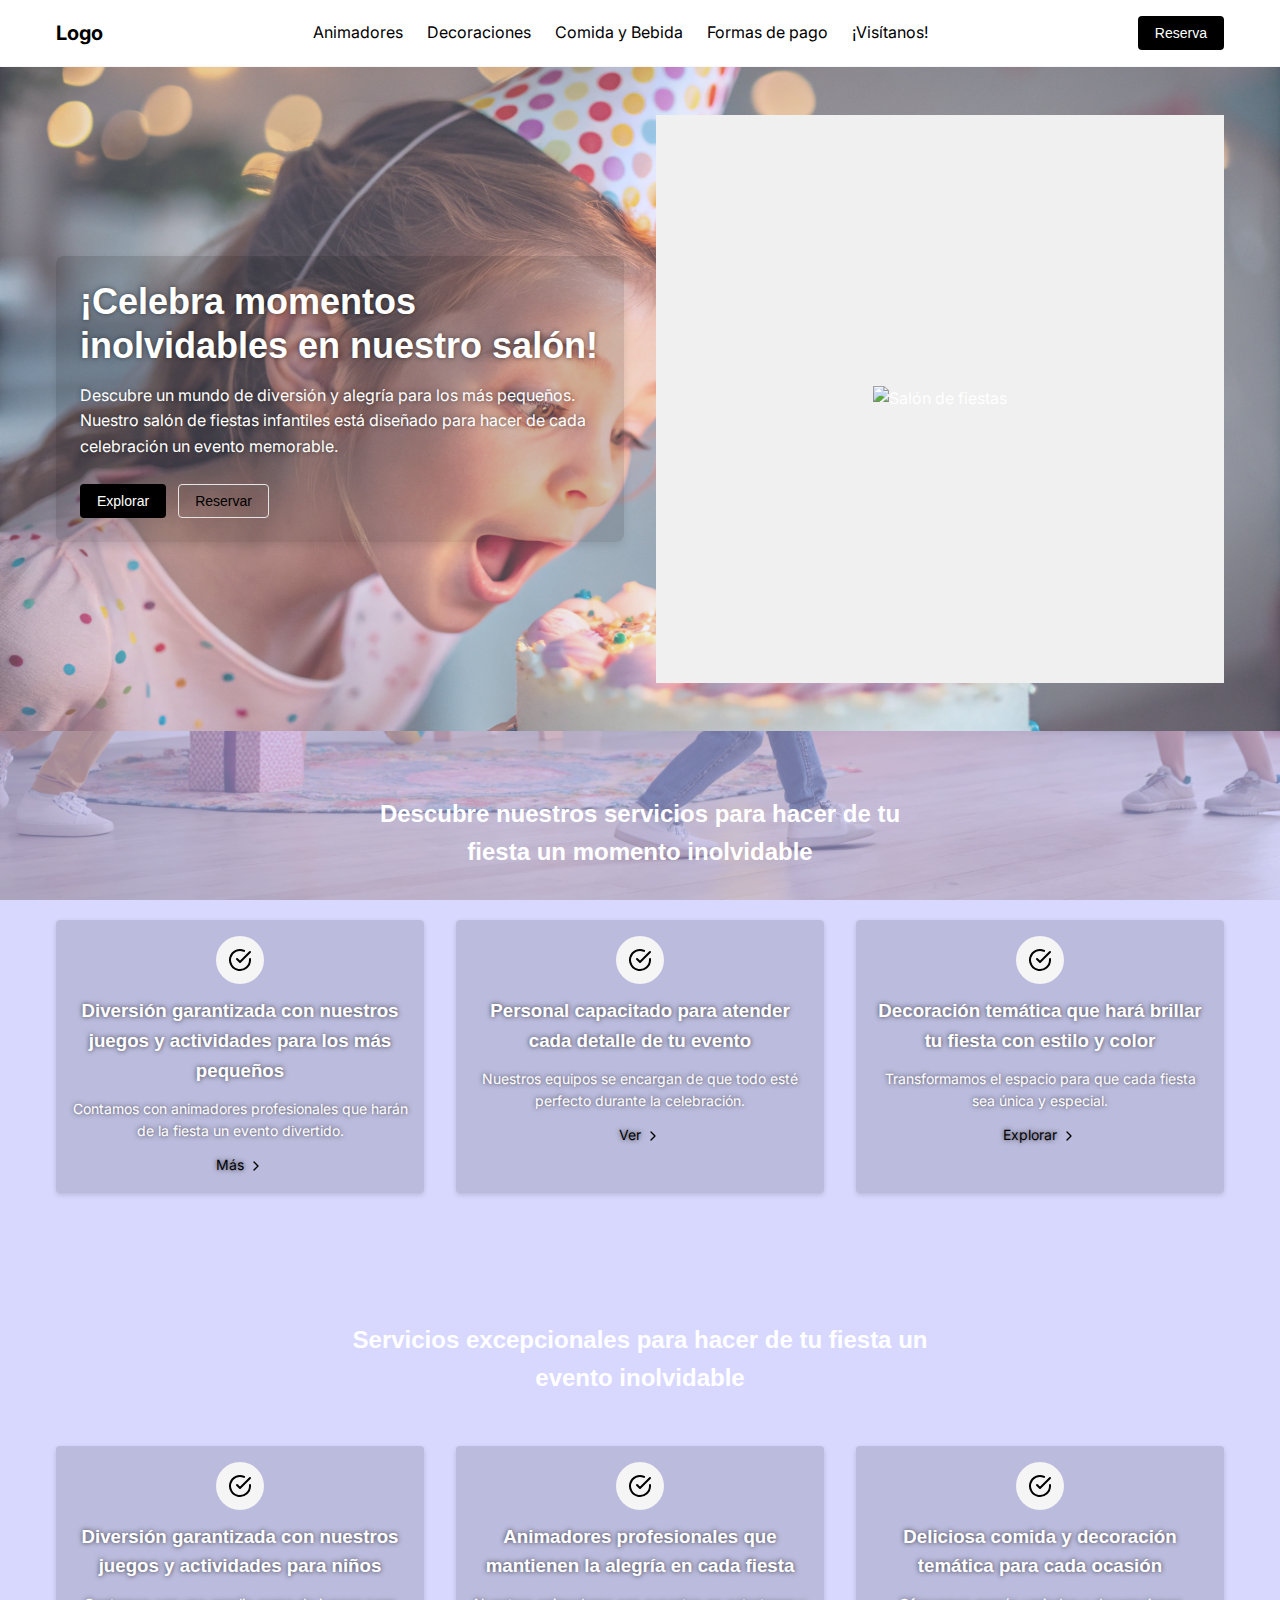
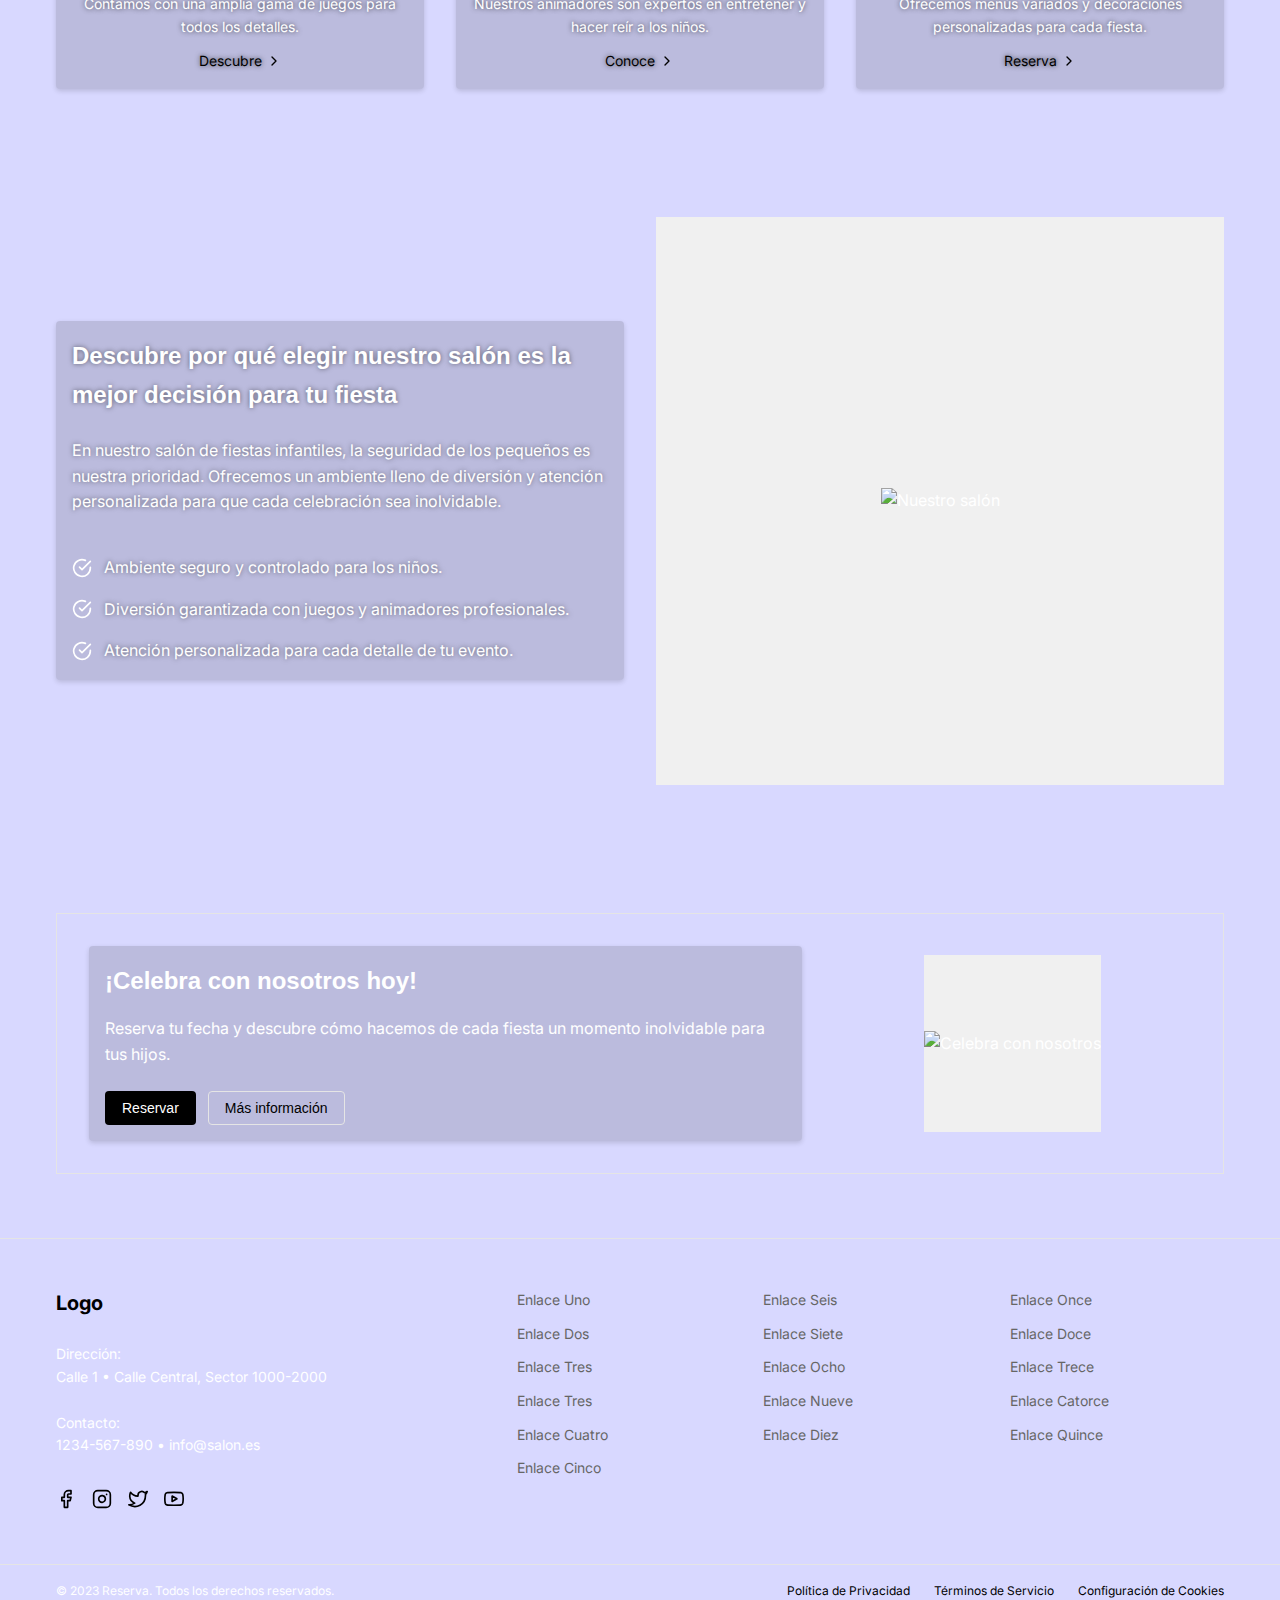
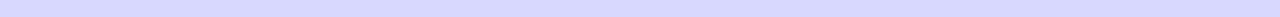
==== Salón de fiesta infantil/index.html @ 3966ed2b "Add files via upload" ====
<!DOCTYPE html>
<html lang="es">
<head>
    <meta charset="UTF-8">
    <meta name="viewport" content="width=device-width, initial-scale=1.0">
    <title>Salón de Fiestas Infantiles</title>
    <link rel="stylesheet" href="styles.css">
    <link rel="stylesheet" href="https://fonts.googleapis.com/css2?family=Inter:wght@400;500;600;700&display=swap">
</head>
<body>
    <header>
        <div class="container header-container">
            <div class="logo">
                <a href="/">Logo</a>
            </div>
            <nav class="main-nav">
                <ul>
                    <li><a href="animadores.html">Animadores</a></li>
                    <li><a href="decoraciones.html">Decoraciones</a></li>
                    <li><a href="#">Comida y Bebida</a></li>
                    <li><a href="#">Formas de pago</a></li>
                    <li><a href="#">¡Visítanos!</a></li>
                </ul>
            </nav>
            <div class="header-buttons">
                <button class="btn btn-primary">Reserva</button>
            </div>
            <button class="mobile-menu-toggle" aria-label="Menú">
                <svg xmlns="http://www.w3.org/2000/svg" width="24" height="24" viewBox="0 0 24 24" fill="none" stroke="currentColor" stroke-width="2" stroke-linecap="round" stroke-linejoin="round"><line x1="3" y1="12" x2="21" y2="12"></line><line x1="3" y1="6" x2="21" y2="6"></line><line x1="3" y1="18" x2="21" y2="18"></line></svg>
            </button>
        </div>
    </header>

    <main>
        <!-- Hero Section -->
        <section class="hero">
            <div class="container">
                <div class="hero-content">
                    <div class="hero-text">
                        <h1>¡Celebra momentos inolvidables en nuestro salón!</h1>
                        <p>
                            Descubre un mundo de diversión y alegría para los más pequeños. Nuestro 
                            salón de fiestas infantiles está diseñado para hacer de cada celebración un 
                            evento memorable.
                        </p>
                        <div class="hero-buttons">
                            <button class="btn btn-dark">Explorar</button>
                            <button class="btn btn-outline">Reservar</button>
                        </div>
                    </div>
                    <div class="hero-image">
                        <img src="/img/Fachada.png" alt="Salón de fiestas">
                    </div>
                </div>
            </div>
        </section>

        <!-- Services Section -->
        <section class="services">
            <div class="container">
                <h2 class="section-title">
                    Descubre nuestros servicios para hacer de tu fiesta un momento inolvidable
                </h2>
                <div class="services-grid">
                    <div class="service-card">
                        <div class="service-icon">
                            <svg xmlns="http://www.w3.org/2000/svg" width="24" height="24" viewBox="0 0 24 24" fill="none" stroke="currentColor" stroke-width="2" stroke-linecap="round" stroke-linejoin="round"><path d="M22 11.08V12a10 10 0 1 1-5.93-9.14"></path><polyline points="22 4 12 14.01 9 11.01"></polyline></svg>
                        </div>
                        <h3>Diversión garantizada con nuestros juegos y actividades para los más pequeños</h3>
                        <p>
                            Contamos con animadores profesionales que harán de la fiesta un evento divertido.
                        </p>
                        <a href="#" class="link-with-arrow">
                            Más 
                            <svg xmlns="http://www.w3.org/2000/svg" width="16" height="16" viewBox="0 0 24 24" fill="none" stroke="currentColor" stroke-width="2" stroke-linecap="round" stroke-linejoin="round"><polyline points="9 18 15 12 9 6"></polyline></svg>
                        </a>
                    </div>
                    <div class="service-card">
                        <div class="service-icon">
                            <svg xmlns="http://www.w3.org/2000/svg" width="24" height="24" viewBox="0 0 24 24" fill="none" stroke="currentColor" stroke-width="2" stroke-linecap="round" stroke-linejoin="round"><path d="M22 11.08V12a10 10 0 1 1-5.93-9.14"></path><polyline points="22 4 12 14.01 9 11.01"></polyline></svg>
                        </div>
                        <h3>Personal capacitado para atender cada detalle de tu evento</h3>
                        <p>
                            Nuestros equipos se encargan de que todo esté perfecto durante la celebración.
                        </p>
                        <a href="#" class="link-with-arrow">
                            Ver 
                            <svg xmlns="http://www.w3.org/2000/svg" width="16" height="16" viewBox="0 0 24 24" fill="none" stroke="currentColor" stroke-width="2" stroke-linecap="round" stroke-linejoin="round"><polyline points="9 18 15 12 9 6"></polyline></svg>
                        </a>
                    </div>
                    <div class="service-card">
                        <div class="service-icon">
                            <svg xmlns="http://www.w3.org/2000/svg" width="24" height="24" viewBox="0 0 24 24" fill="none" stroke="currentColor" stroke-width="2" stroke-linecap="round" stroke-linejoin="round"><path d="M22 11.08V12a10 10 0 1 1-5.93-9.14"></path><polyline points="22 4 12 14.01 9 11.01"></polyline></svg>
                        </div>
                        <h3>Decoración temática que hará brillar tu fiesta con estilo y color</h3>
                        <p>
                            Transformamos el espacio para que cada fiesta sea única y especial.
                        </p>
                        <a href="#" class="link-with-arrow">
                            Explorar 
                            <svg xmlns="http://www.w3.org/2000/svg" width="16" height="16" viewBox="0 0 24 24" fill="none" stroke="currentColor" stroke-width="2" stroke-linecap="round" stroke-linejoin="round"><polyline points="9 18 15 12 9 6"></polyline></svg>
                        </a>
                    </div>
                </div>
            </div>
        </section>

        <!-- Additional Services Section -->
        <section class="additional-services">
            <div class="container">
                <h2 class="section-title">
                    Servicios excepcionales para hacer de tu fiesta un evento inolvidable
                </h2>
                <div class="services-grid">
                    <div class="service-card">
                        <div class="service-icon">
                            <svg xmlns="http://www.w3.org/2000/svg" width="24" height="24" viewBox="0 0 24 24" fill="none" stroke="currentColor" stroke-width="2" stroke-linecap="round" stroke-linejoin="round"><path d="M22 11.08V12a10 10 0 1 1-5.93-9.14"></path><polyline points="22 4 12 14.01 9 11.01"></polyline></svg>
                        </div>
                        <h3>Diversión garantizada con nuestros juegos y actividades para niños</h3>
                        <p>
                            Contamos con una amplia gama de juegos para todos los detalles.
                        </p>
                        <a href="#" class="link-with-arrow">
                            Descubre 
                            <svg xmlns="http://www.w3.org/2000/svg" width="16" height="16" viewBox="0 0 24 24" fill="none" stroke="currentColor" stroke-width="2" stroke-linecap="round" stroke-linejoin="round"><polyline points="9 18 15 12 9 6"></polyline></svg>
                        </a>
                    </div>
                    <div class="service-card">
                        <div class="service-icon">
                            <svg xmlns="http://www.w3.org/2000/svg" width="24" height="24" viewBox="0 0 24 24" fill="none" stroke="currentColor" stroke-width="2" stroke-linecap="round" stroke-linejoin="round"><path d="M22 11.08V12a10 10 0 1 1-5.93-9.14"></path><polyline points="22 4 12 14.01 9 11.01"></polyline></svg>
                        </div>
                        <h3>Animadores profesionales que mantienen la alegría en cada fiesta</h3>
                        <p>
                            Nuestros animadores son expertos en entretener y hacer reír a los niños.
                        </p>
                        <a href="#" class="link-with-arrow">
                            Conoce 
                            <svg xmlns="http://www.w3.org/2000/svg" width="16" height="16" viewBox="0 0 24 24" fill="none" stroke="currentColor" stroke-width="2" stroke-linecap="round" stroke-linejoin="round"><polyline points="9 18 15 12 9 6"></polyline></svg>
                        </a>
                    </div>
                    <div class="service-card">
                        <div class="service-icon">
                            <svg xmlns="http://www.w3.org/2000/svg" width="24" height="24" viewBox="0 0 24 24" fill="none" stroke="currentColor" stroke-width="2" stroke-linecap="round" stroke-linejoin="round"><path d="M22 11.08V12a10 10 0 1 1-5.93-9.14"></path><polyline points="22 4 12 14.01 9 11.01"></polyline></svg>
                        </div>
                        <h3>Deliciosa comida y decoración temática para cada ocasión</h3>
                        <p>
                            Ofrecemos menús variados y decoraciones personalizadas para cada fiesta.
                        </p>
                        <a href="#" class="link-with-arrow">
                            Reserva 
                            <svg xmlns="http://www.w3.org/2000/svg" width="16" height="16" viewBox="0 0 24 24" fill="none" stroke="currentColor" stroke-width="2" stroke-linecap="round" stroke-linejoin="round"><polyline points="9 18 15 12 9 6"></polyline></svg>
                        </a>
                    </div>
                </div>
            </div>
        </section>

        <!-- Why Choose Us Section -->
        <section class="why-choose-us">
            <div class="container">
                <div class="why-choose-us-content">
                    <div class="why-choose-us-text">
                        <h2>
                            Descubre por qué elegir nuestro salón es la mejor decisión para tu fiesta
                        </h2>
                        <p>
                            En nuestro salón de fiestas infantiles, la seguridad de los pequeños es 
                            nuestra prioridad. Ofrecemos un ambiente lleno de diversión y atención 
                            personalizada para que cada celebración sea inolvidable.
                        </p>
                        <ul class="features-list">
                            <li>
                                <svg xmlns="http://www.w3.org/2000/svg" width="20" height="20" viewBox="0 0 24 24" fill="none" stroke="currentColor" stroke-width="2" stroke-linecap="round" stroke-linejoin="round"><path d="M22 11.08V12a10 10 0 1 1-5.93-9.14"></path><polyline points="22 4 12 14.01 9 11.01"></polyline></svg>
                                <span>Ambiente seguro y controlado para los niños.</span>
                            </li>
                            <li>
                                <svg xmlns="http://www.w3.org/2000/svg" width="20" height="20" viewBox="0 0 24 24" fill="none" stroke="currentColor" stroke-width="2" stroke-linecap="round" stroke-linejoin="round"><path d="M22 11.08V12a10 10 0 1 1-5.93-9.14"></path><polyline points="22 4 12 14.01 9 11.01"></polyline></svg>
                                <span>Diversión garantizada con juegos y animadores profesionales.</span>
                            </li>
                            <li>
                                <svg xmlns="http://www.w3.org/2000/svg" width="20" height="20" viewBox="0 0 24 24" fill="none" stroke="currentColor" stroke-width="2" stroke-linecap="round" stroke-linejoin="round"><path d="M22 11.08V12a10 10 0 1 1-5.93-9.14"></path><polyline points="22 4 12 14.01 9 11.01"></polyline></svg>
                                <span>Atención personalizada para cada detalle de tu evento.</span>
                            </li>
                        </ul>
                    </div>
                    <div class="why-choose-us-image">
                        <img src="https://via.placeholder.com/400" alt="Nuestro salón">
                    </div>
                </div>
            </div>
        </section>

        <!-- CTA Section -->
        <section class="cta-section">
            <div class="container">
                <div class="cta-box">
                    <div class="cta-content">
                        <div class="cta-text">
                            <h2>¡Celebra con nosotros hoy!</h2>
                            <p>
                                Reserva tu fecha y descubre cómo hacemos de cada fiesta un 
                                momento inolvidable para tus hijos.
                            </p>
                            <div class="cta-buttons">
                                <button class="btn btn-dark">Reservar</button>
                                <button class="btn btn-outline">Más información</button>
                            </div>
                        </div>
                        <div class="cta-image">
                            <img src="https://via.placeholder.com/200" alt="Celebra con nosotros">
                        </div>
                    </div>
                </div>
            </div>
        </section>
    </main>

    <footer>
        <div class="footer-main">
            <div class="container">
                <div class="footer-grid">
                    <div class="footer-info">
                        <div class="footer-logo">
                            <a href="/">Logo</a>
                        </div>
                        <div class="footer-address">
                            <p>Dirección:</p>
                            <p>Calle 1 • Calle Central, Sector 1000-2000</p>
                        </div>
                        <div class="footer-contact">
                            <p>Contacto:</p>
                            <p>1234-567-890 • info@salon.es</p>
                        </div>
                        <div class="footer-social">
                            <a href="#" aria-label="Facebook">
                                <svg xmlns="http://www.w3.org/2000/svg" width="20" height="20" viewBox="0 0 24 24" fill="none" stroke="currentColor" stroke-width="2" stroke-linecap="round" stroke-linejoin="round"><path d="M18 2h-3a5 5 0 0 0-5 5v3H7v4h3v8h4v-8h3l1-4h-4V7a1 1 0 0 1 1-1h3z"></path></svg>
                            </a>
                            <a href="#" aria-label="Instagram">
                                <svg xmlns="http://www.w3.org/2000/svg" width="20" height="20" viewBox="0 0 24 24" fill="none" stroke="currentColor" stroke-width="2" stroke-linecap="round" stroke-linejoin="round"><rect x="2" y="2" width="20" height="20" rx="5" ry="5"></rect><path d="M16 11.37A4 4 0 1 1 12.63 8 4 4 0 0 1 16 11.37z"></path><line x1="17.5" y1="6.5" x2="17.51" y2="6.5"></line></svg>
                            </a>
                            <a href="#" aria-label="Twitter">
                                <svg xmlns="http://www.w3.org/2000/svg" width="20" height="20" viewBox="0 0 24 24" fill="none" stroke="currentColor" stroke-width="2" stroke-linecap="round" stroke-linejoin="round"><path d="M23 3a10.9 10.9 0 0 1-3.14 1.53 4.48 4.48 0 0 0-7.86 3v1A10.66 10.66 0 0 1 3 4s-4 9 5 13a11.64 11.64 0 0 1-7 2c9 5 20 0 20-11.5a4.5 4.5 0 0 0-.08-.83A7.72 7.72 0 0 0 23 3z"></path></svg>
                            </a>
                            <a href="#" aria-label="Youtube">
                                <svg xmlns="http://www.w3.org/2000/svg" width="20" height="20" viewBox="0 0 24 24" fill="none" stroke="currentColor" stroke-width="2" stroke-linecap="round" stroke-linejoin="round"><path d="M22.54 6.42a2.78 2.78 0 0 0-1.94-2C18.88 4 12 4 12 4s-6.88 0-8.6.46a2.78 2.78 0 0 0-1.94 2A29 29 0 0 0 1 11.75a29 29 0 0 0 .46 5.33A2.78 2.78 0 0 0 3.4 19c1.72.46 8.6.46 8.6.46s6.88 0 8.6-.46a2.78 2.78 0 0 0 1.94-2 29 29 0 0 0 .46-5.25 29 29 0 0 0-.46-5.33z"></path><polygon points="9.75 15.02 15.5 11.75 9.75 8.48 9.75 15.02"></polygon></svg>
                            </a>
                        </div>
                    </div>
                    <div class="footer-links">
                        <ul>
                            <li><a href="#">Enlace Uno</a></li>
                            <li><a href="#">Enlace Dos</a></li>
                            <li><a href="#">Enlace Tres</a></li>
                            <li><a href="#">Enlace Tres</a></li>
                            <li><a href="#">Enlace Cuatro</a></li>
                            <li><a href="#">Enlace Cinco</a></li>
                        </ul>
                    </div>
                    <div class="footer-links">
                        <ul>
                            <li><a href="#">Enlace Seis</a></li>
                            <li><a href="#">Enlace Siete</a></li>
                            <li><a href="#">Enlace Ocho</a></li>
                            <li><a href="#">Enlace Nueve</a></li>
                            <li><a href="#">Enlace Diez</a></li>
                        </ul>
                    </div>
                    <div class="footer-links">
                        <ul>
                            <li><a href="#">Enlace Once</a></li>
                            <li><a href="#">Enlace Doce</a></li>
                            <li><a href="#">Enlace Trece</a></li>
                            <li><a href="#">Enlace Catorce</a></li>
                            <li><a href="#">Enlace Quince</a></li>
                        </ul>
                    </div>
                </div>
            </div>
        </div>
        <div class="footer-bottom">
            <div class="container">
                <div class="footer-bottom-content">
                    <p>© 2023 Reserva. Todos los derechos reservados.</p>
                    <div class="footer-legal">
                        <a href="#">Política de Privacidad</a>
                        <a href="#">Términos de Servicio</a>
                        <a href="#">Configuración de Cookies</a>
                    </div>
                </div>
            </div>
        </div>
    </footer>

    <script src="script.js"></script>
</body>
</html>
---- Salón de fiesta infantil/styles.css ----
/* Base Styles */
:root {
    --primary-color: #000;
    --icon-color: #000;
    --secondary-color: #333;
    --backgroundsection-color: #0002;
    --accent-color: #fff;
    --background-color: rgba(0, 0, 255, 0.3);
    --title-color: #fff;
    --text-color: #fff;
    --border-color: #e5e5e5;
    --footertitle-color: #000;
    --font-family: 'Inter', -apple-system, BlinkMacSystemFont, 'Segoe UI', Roboto, Oxygen, Ubuntu, Cantarell, 'Open Sans', 'Helvetica Neue', sans-serif;
    --heading-font-family: 'Marker Felt', 'Comic Sans MS', cursive, sans-serif;
}

/* Estilos para divs con texto */
.hero-text, .service-card, .service-content, .why-choose-us-text, .cta-text, .gallery-caption {
    background-color: var(--backgroundsection-color);
    box-shadow: 0 2px 5px rgba(0, 0, 0, 0.15);
    padding: 1rem;
    border-radius: 0.25rem;
}

* {
    margin: 0;
    padding: 0;
    box-sizing: border-box;
}

body {
    font-family: var(--font-family);
    color: var(--text-color);
    line-height: 1.6;
    position: relative;
}

/* Global paragraph style */
p {
    color: var(--text-color);
}

/* Background de color para toda la página */
body::before {
    content: "";
    position: absolute;
    top: 0;
    left: 0;
    width: 100%;
    height: 100%;
    opacity: 0.5;
    z-index: -1;
    background-color: var(--background-color);
}

/* Background de imagen solo para secciones después del hero */
.hero ~ section::before {
    content: "";
    position: absolute;
    top: 0;
    left: 0;
    width: 100%;
    height: 100%;
    background-image: url('img/background.png');
    background-size: cover;
    background-position: center;
    background-repeat: no-repeat;
    background-attachment: fixed;
    opacity: 0.5;
    z-index: -2;
    background-blend-mode: multiply;
}

img {
    max-width: 100%;
    height: auto;
}

a {
    color: var(--footertitle-color);
    text-decoration: none;
}

ul {
    list-style: none;
}

.container {
    width: 100%;
    max-width: 1200px;
    margin: 0 auto;
    padding: 0 1rem;
}

/* Button Styles */
.btn {
    display: inline-block;
    padding: 0.5rem 1rem;
    font-size: 0.875rem;
    font-weight: 500;
    border-radius: 0.25rem;
    cursor: pointer;
    transition: all 0.2s ease;
    border: 1px solid transparent;
}

.btn-primary {
    background-color: var(--primary-color);
    color: white;
}

.btn-primary:hover {
    background-color: #333;
}

.btn-outline {
    background-color: transparent;
    border-color: var(--border-color);
}

.btn-outline:hover {
    background-color: #f5f5f5;
}

.btn-dark {
    background-color: var(--primary-color);
    color: white;
}

.btn-dark:hover {
    background-color: #333;
}
/* Header Styles */
header {
    padding: 1rem 0;
    border-bottom: 1px solid rgba(229, 229, 229, 0.3);
    background-color: white;
    position: sticky;
    top: 0;
    z-index: 1000;
    color: #000;
}

.header-container {
    display: flex;
    align-items: center;
    justify-content: space-between;
}

.logo a {
    font-weight: bold;
    font-size: 1.25rem;
    color: #000;
}

.main-nav {
    display: flex;
}

.main-nav ul {
    display: flex;
    gap: 1.5rem;
}

.main-nav a {
    color: #000;
}

.dropdown-toggle {
    display: flex;
    align-items: center;
    gap: 0.25rem;
}

.header-buttons {
    display: none;
    gap: 0.5rem;
}

.mobile-menu-toggle {
    background: none;
    border: none;
    cursor: pointer;
    color: #000;
}

/* Hero Section */
.hero {
    padding: 3rem 0;
    position: relative;
}

/* Agregamos background de imagen para la sección hero */
.hero::before {
    content: "";
    position: absolute;
    top: 0;
    left: 0;
    width: 100%;
    height: 100%;
    background-image: url('img/background hero.png');
    background-size: cover;
    background-position: center;
    background-repeat: no-repeat;
    opacity: 0.7;
    z-index: -1;
}

.hero-content {
    display: grid;
    grid-template-columns: 1fr;
    gap: 2rem;
}

.hero-text {
    display: flex;
    flex-direction: column;
    gap: 1rem;
    padding: 1.5rem;
    border-radius: 0.5rem;
    box-shadow: 0 4px 8px rgba(0, 0, 0, 0.1);
}

.hero-text h1, .hero-text p {
    text-shadow: 0 0 5px rgba(0, 0, 0, 0.5);
}

.hero h1 {
    font-size: 1.875rem;
    font-weight: bold;
    line-height: 1.2;
    font-family: var(--heading-font-family);
}

.hero-buttons {
    display: flex;
    flex-wrap: wrap;
    gap: 0.75rem;
    margin-top: 0.5rem;
}

.hero-image {
    background-color: #f0f0f0;
    aspect-ratio: 1;
    display: flex;
    align-items: center;
    justify-content: center;
}

/* Aseguramos que todas las secciones después del hero mantengan posición relativa */
.hero ~ section {
    position: relative;
}

/* Services Section */
.services {
    padding: 4rem 0;
    position: relative;
}

.section-title {
    font-size: 1.5rem;
    font-weight: bold;
    text-align: center;
    max-width: 36rem;
    margin: 0 auto 3rem;
    font-family: var(--heading-font-family);
}

.section-title-left {
    font-size: 1.5rem;
    font-weight: bold;
    margin-bottom: 3rem;
    font-family: var(--heading-font-family);
}

.services-grid {
    display: grid;
    grid-template-columns: 1fr;
    gap: 2rem;
}

.service-card {
    display: flex;
    flex-direction: column;
    align-items: center;
    text-align: center;
    gap: 0.75rem;
}

.service-card h3, .service-card p, .service-card a {
    text-shadow: 0 0 5px rgba(0, 0, 0, 0.7);
}

.service-icon {
    width: 3rem;
    height: 3rem;
    background-color: #f5f5f5;
    border-radius: 50%;
    display: flex;
    align-items: center;
    justify-content: center;
    color: var(--icon-color);
}

.service-card h3 {
    font-weight: bold;
    font-family: var(--heading-font-family);
}

.service-card p {
    font-size: 0.875rem;
}

.link-with-arrow {
    display: inline-flex;
    align-items: center;
    font-size: 0.875rem;
    gap: 0.25rem;
}

/* Additional Services Section */
.additional-services {
    padding: 4rem 0;
}

.service-item {
    display: flex;
    gap: 1rem;
    align-items: flex-start;
}

.service-content {
    display: flex;
    flex-direction: column;
    gap: 0.5rem;
}

.service-content h3 {
    font-weight: bold;
    font-family: var(--heading-font-family);
}

.service-content p {
    font-size: 0.875rem;
}

/* Why Choose Us Section */
.why-choose-us {
    padding: 4rem 0;
}

.why-choose-us-content {
    display: grid;
    grid-template-columns: 1fr;
    gap: 2rem;
}

.why-choose-us-text {
    display: flex;
    flex-direction: column;
    gap: 1.5rem;
}

.why-choose-us-text h2, .why-choose-us-text p, .why-choose-us-text li span {
    text-shadow: 0 0 5px rgba(0, 0, 0, 0.5);
}

.why-choose-us h2 {
    font-size: 1.5rem;
    font-weight: bold;
    font-family: var(--heading-font-family);
}

.why-choose-us p {
    /* Color removed and unified with global p selector */
}

.features-list {
    display: flex;
    flex-direction: column;
    gap: 1rem;
    margin-top: 1rem;
}

.features-list li {
    display: flex;
    align-items: center;
    gap: 0.75rem;
}

.why-choose-us-image {
    background-color: #f0f0f0;
    aspect-ratio: 1;
    display: flex;
    align-items: center;
    justify-content: center;
}

/* CTA Section */
.cta-section {
    padding: 4rem 0;
}

.cta-box {
    border: 1px solid var(--border-color);
    padding: 2rem;
}

.cta-content {
    display: grid;
    grid-template-columns: 1fr;
    gap: 2rem;
}

.cta-text {
    display: flex;
    flex-direction: column;
    gap: 1rem;
}

.cta-text h2 {
    font-size: 1.5rem;
    font-weight: bold;
    font-family: var(--heading-font-family);
}

.cta-text p {
    /* Color removed and unified with global p selector */
}

.cta-buttons {
    display: flex;
    flex-wrap: wrap;
    gap: 0.75rem;
    margin-top: 0.5rem;
}

.cta-image {
    background-color: #f0f0f0;
    aspect-ratio: 1;
    max-width: 200px;
    margin: 0 auto;
    display: flex;
    align-items: center;
    justify-content: center;
}

/* Footer Styles */
.footer-main {
    padding: 3rem 0;
    border-top: 1px solid var(--border-color);
}

.footer-grid {
    display: grid;
    grid-template-columns: 1fr;
    gap: 2rem;
}

.footer-info {
    display: flex;
    flex-direction: column;
    gap: 1.5rem;
}

.footer-logo {
    font-weight: bold;
    font-size: 1.25rem;
}

.footer-address,
.footer-contact {
    font-size: 0.875rem;
    color: #666;
}

.footer-social {
    display: flex;
    gap: 1rem;
    margin-top: 0.5rem;
}

.footer-links h3 {
    font-size: 0.875rem;
    font-weight: 600;
    margin-bottom: 1rem;
    font-family: var(--heading-font-family);
}

.footer-links ul {
    display: flex;
    flex-direction: column;
    gap: 0.5rem;
}

.footer-links a {
    font-size: 0.875rem;
    color: #666;
}

.footer-links a:hover {
    text-decoration: underline;
}

.footer-bottom {
    border-top: 1px solid var(--border-color);
    padding: 1rem 0;
}

.footer-bottom-content {
    display: flex;
    flex-direction: column;
    gap: 1rem;
    font-size: 0.75rem;
    color: #666;
}

.footer-legal {
    display: flex;
    flex-direction: column;
    gap: 0.5rem;
}

/* Gallery Section */
.gallery-section {
    padding: 4rem 0;
}

.gallery-grid {
    display: grid;
    grid-template-columns: 1fr;
    gap: 1.5rem;
}

.gallery-item {
    position: relative;
    cursor: pointer;
    overflow: hidden;
    border-radius: 0.25rem;
    box-shadow: 0 2px 5px rgba(0, 0, 0, 0.15);
    transition: transform 0.3s ease;
}

.gallery-item:hover {
    transform: translateY(-5px);
}

.gallery-item img {
    width: 100%;
    height: auto;
    display: block;
    transition: all 0.3s ease;
}

.gallery-caption {
    position: absolute;
    bottom: 0;
    left: 0;
    width: 100%;
    padding: 0.75rem;
    text-align: center;
    font-weight: 500;
    font-family: var(--heading-font-family);
}

/* Modal Styles */
.gallery-modal {
    display: none;
    position: fixed;
    top: 0;
    left: 0;
    width: 100%;
    height: 100%;
    background-color: rgba(0, 0, 0, 0.2);
    z-index: 2000;
    justify-content: center;
    align-items: center;
    padding: 1rem;
}

.modal-content {
    max-width: 90%;
    max-height: 90vh;
    display: flex;
    justify-content: center;
    align-items: center;
}

.modal-content img {
    max-height: 90vh;
    max-width: 100%;
    object-fit: contain;
}

/* Carrusell styles */
.full-img {
    width: 100%;
    height: 100vh;
    background: rgba(0, 0, 0, 0.8);
    position: fixed;
    top: 0;
    left: 0;
    display: none;
    justify-content: center;
    align-items: center;
    z-index: 2000;
}

.full-img img.galery-img {
    max-width: 80%;
    max-height: 80vh;
    object-fit: contain;
}

.full-img img[alt="prev-btn"], 
.full-img img[alt="next-btn"] {
    position: absolute;
    width: 40px;
    height: 40px;
    cursor: pointer;
    filter: brightness(0) invert(1);
}

.full-img img[alt="prev-btn"] {
    left: 5%;
}

.full-img img[alt="next-btn"] {
    right: 5%;
}

#closeImg {
    position: absolute;
    top: 20px;
    right: 20px;
    font-size: 24px;
    color: white;
    cursor: pointer;
    font-weight: bold;
}

/* Responsive Styles */
@media (min-width: 576px) {
    .gallery-grid {
        grid-template-columns: repeat(2, 1fr);
    }
}

@media (min-width: 768px) {
    .gallery-grid {
        grid-template-columns: repeat(3, 1fr);
    }
}

@media (min-width: 992px) {
    .gallery-grid {
        grid-template-columns: repeat(4, 1fr);
    }
}

@media (min-width: 1024px) {
    .main-nav {
        display: flex;
    }

    .header-buttons {
        display: flex;
    }

    .mobile-menu-toggle {
        display: none;
    }

    .hero h1 {
        font-size: 2.25rem;
    }

    .hero-content {
        grid-template-columns: 1fr 1fr;
        align-items: center;
    }

    .services-grid {
        grid-template-columns: repeat(3, 1fr);
    }

    .why-choose-us-content {
        grid-template-columns: 1fr 1fr;
        align-items: center;
    }

    .cta-content {
        grid-template-columns: 2fr 1fr;
        align-items: center;
    }

    .footer-grid {
        grid-template-columns: 2fr 1fr 1fr 1fr;
    }

    .footer-bottom-content {
        flex-direction: row;
        justify-content: space-between;
        align-items: center;
    }

    .footer-legal {
        flex-direction: row;
        gap: 1.5rem;
    }
}
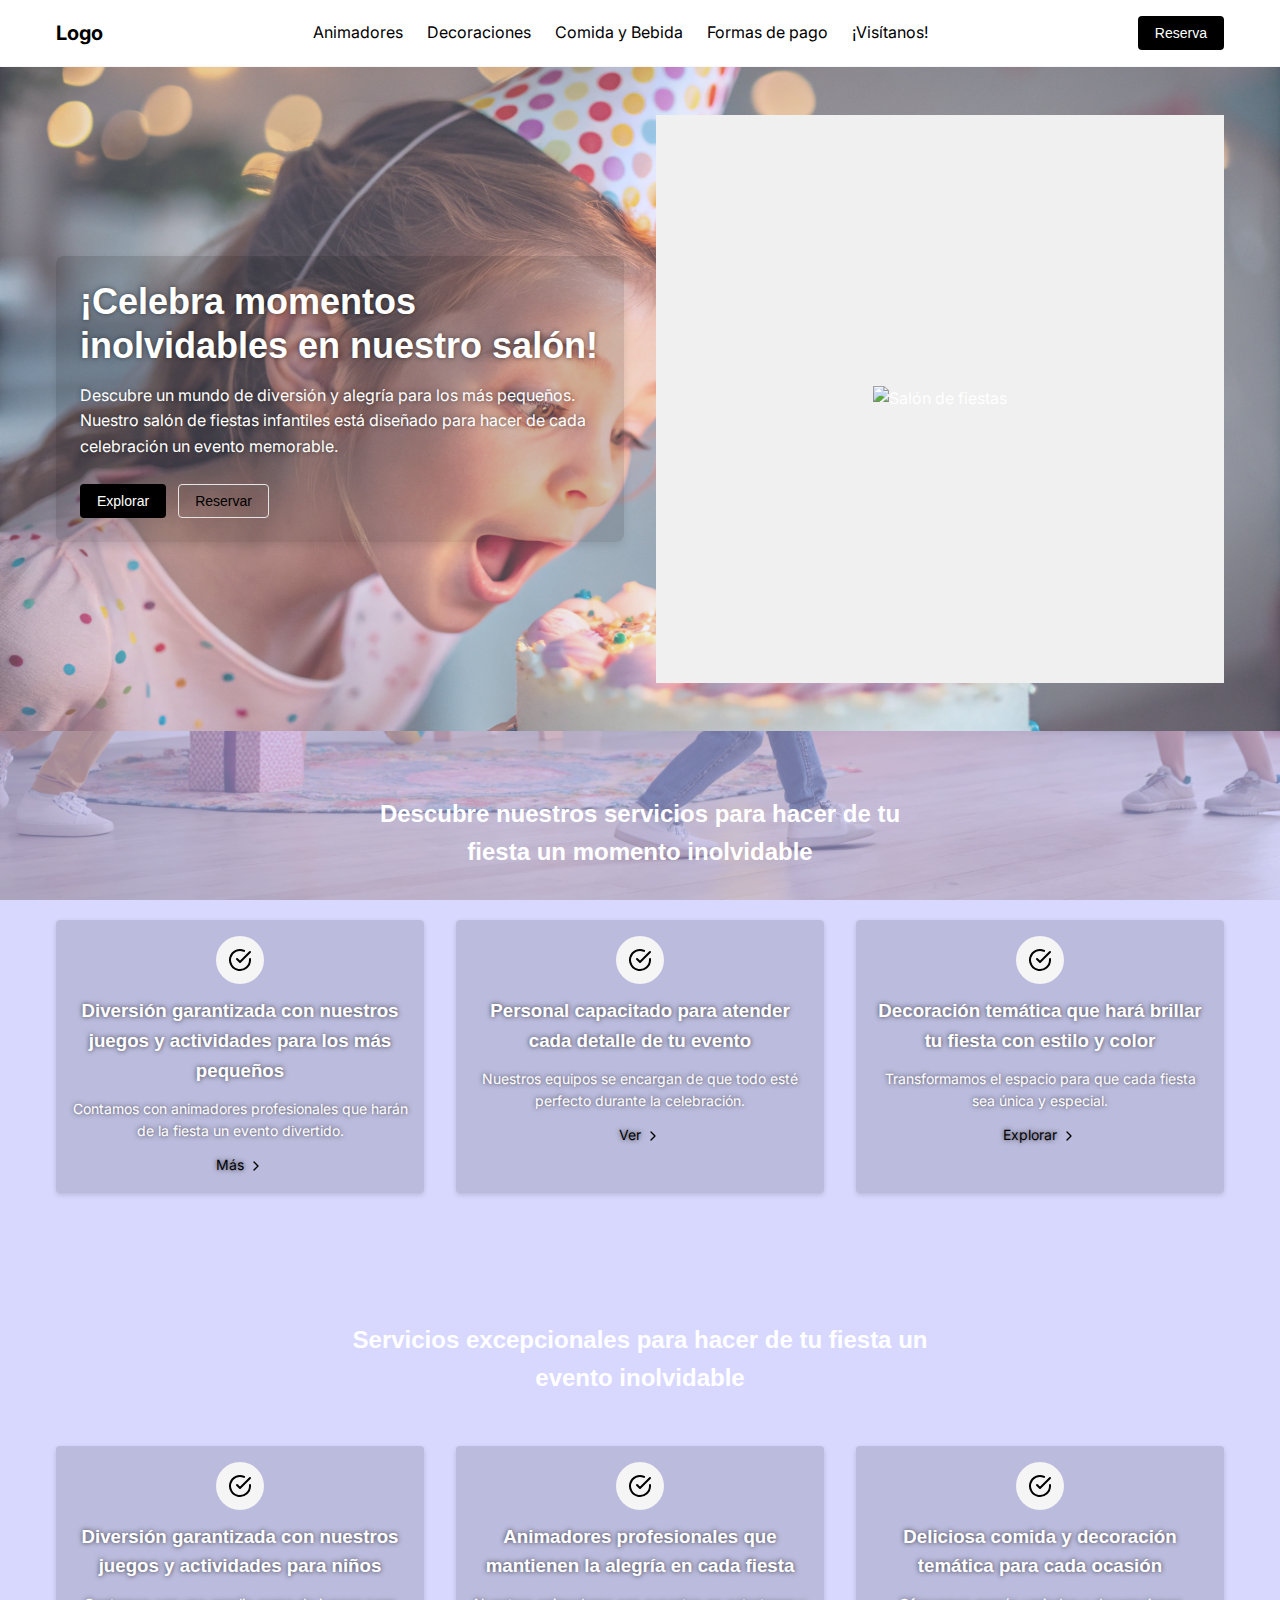
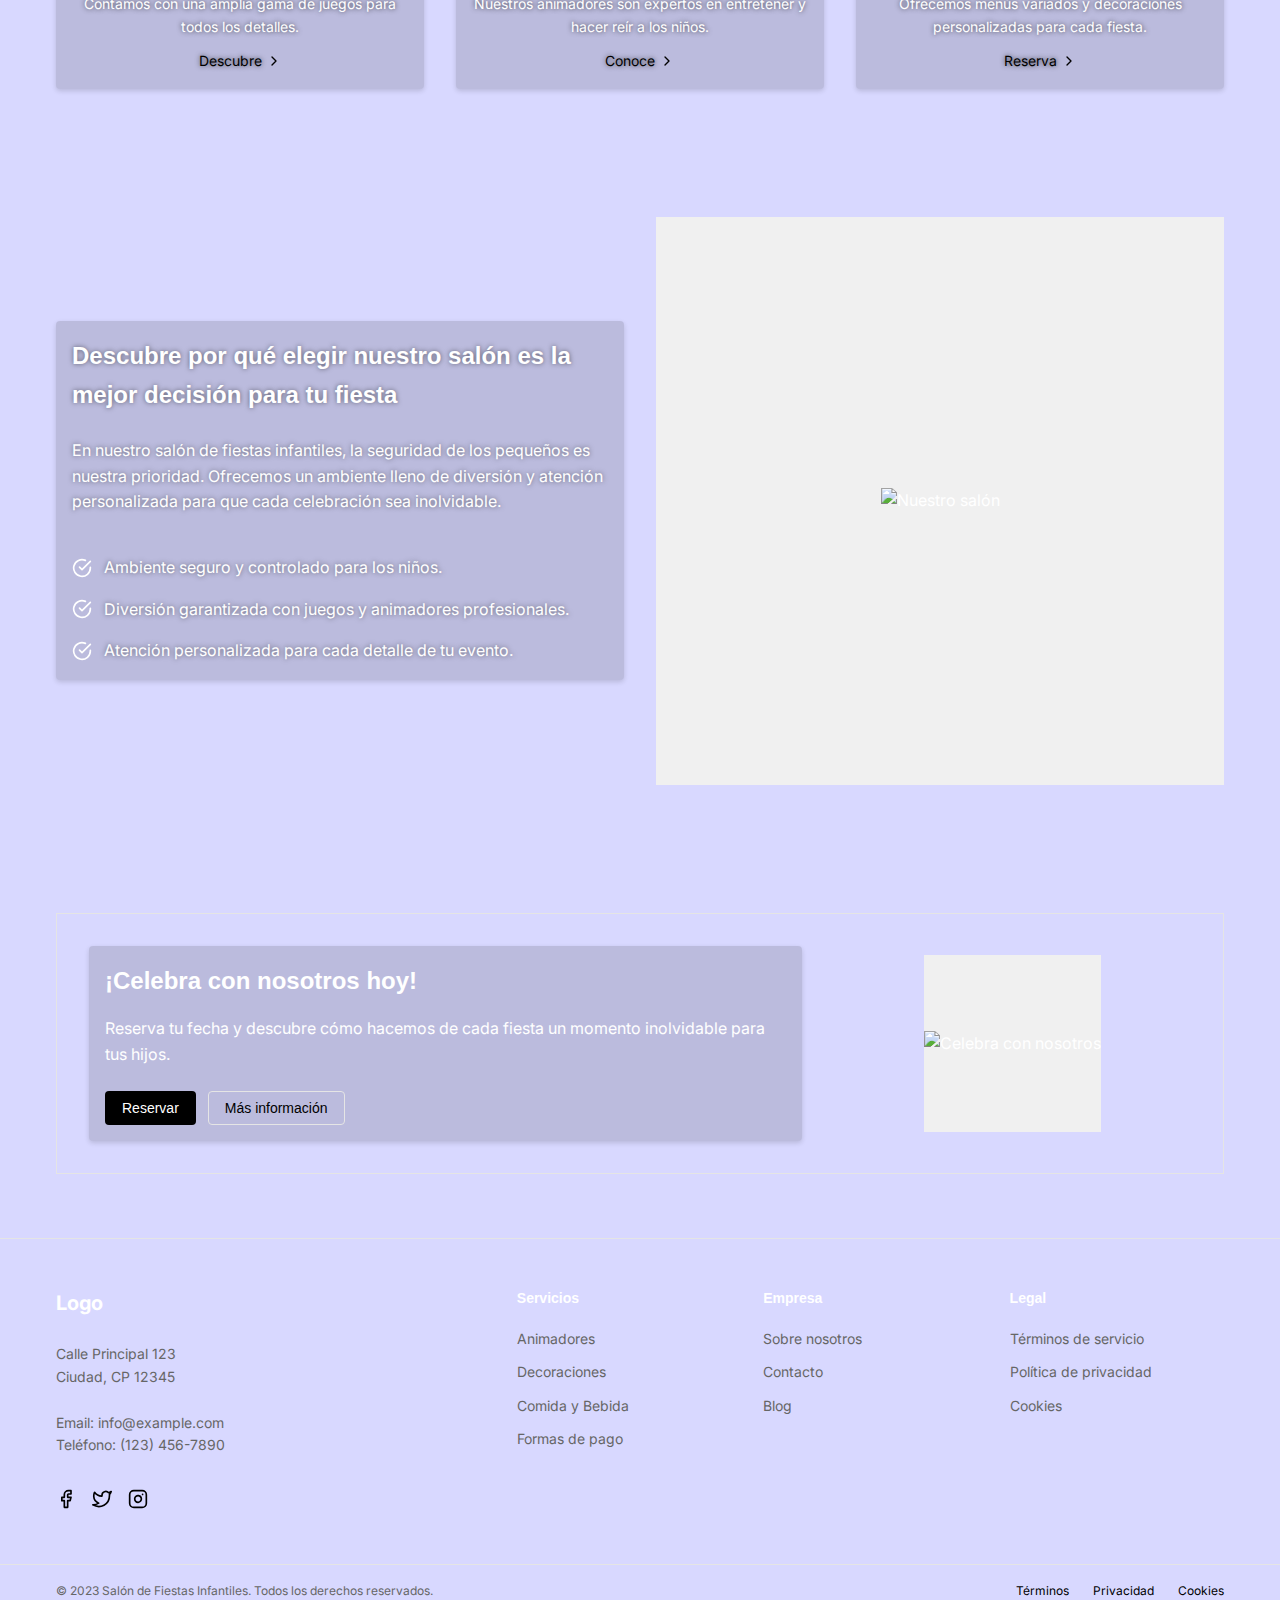
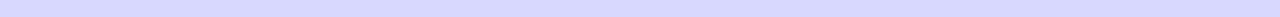
==== commit f428850b: "Add files via upload" ====
--- a/Salón de fiesta infantil/index.html
+++ b/Salón de fiesta infantil/index.html
@@ -17,7 +17,7 @@
                 <ul>
                     <li><a href="animadores.html">Animadores</a></li>
                     <li><a href="decoraciones.html">Decoraciones</a></li>
-                    <li><a href="#">Comida y Bebida</a></li>
+                    <li><a href="comida-bebida.html">Comida y Bebida</a></li>
                     <li><a href="#">Formas de pago</a></li>
                     <li><a href="#">¡Visítanos!</a></li>
                 </ul>
@@ -32,7 +32,7 @@
     </header>
 
     <main>
-        <!-- Hero Section -->
+        <!-- Sección Principal -->
         <section class="hero">
             <div class="container">
                 <div class="hero-content">
@@ -220,58 +220,50 @@
             <div class="container">
                 <div class="footer-grid">
                     <div class="footer-info">
-                        <div class="footer-logo">
-                            <a href="/">Logo</a>
-                        </div>
+                        <div class="footer-logo">Logo</div>
                         <div class="footer-address">
-                            <p>Dirección:</p>
-                            <p>Calle 1 • Calle Central, Sector 1000-2000</p>
+                            Calle Principal 123<br>
+                            Ciudad, CP 12345
                         </div>
                         <div class="footer-contact">
-                            <p>Contacto:</p>
-                            <p>1234-567-890 • info@salon.es</p>
+                            Email: info@example.com<br>
+                            Teléfono: (123) 456-7890
                         </div>
                         <div class="footer-social">
                             <a href="#" aria-label="Facebook">
                                 <svg xmlns="http://www.w3.org/2000/svg" width="20" height="20" viewBox="0 0 24 24" fill="none" stroke="currentColor" stroke-width="2" stroke-linecap="round" stroke-linejoin="round"><path d="M18 2h-3a5 5 0 0 0-5 5v3H7v4h3v8h4v-8h3l1-4h-4V7a1 1 0 0 1 1-1h3z"></path></svg>
                             </a>
+                            <a href="#" aria-label="Twitter">
+                                <svg xmlns="http://www.w3.org/2000/svg" width="20" height="20" viewBox="0 0 24 24" fill="none" stroke="currentColor" stroke-width="2" stroke-linecap="round" stroke-linejoin="round"><path d="M23 3a10.9 10.9 0 0 1-3.14 1.53 4.48 4.48 0 0 0-7.86 3v1A10.66 10.66 0 0 1 3 4s-4 9 5 13a11.64 11.64 0 0 1-7 2c9 5 20 0 20-11.5a4.5 4.5 0 0 0-.08-.83A7.72 7.72 0 0 0 23 3z"></path></svg>
+                            </a>
                             <a href="#" aria-label="Instagram">
                                 <svg xmlns="http://www.w3.org/2000/svg" width="20" height="20" viewBox="0 0 24 24" fill="none" stroke="currentColor" stroke-width="2" stroke-linecap="round" stroke-linejoin="round"><rect x="2" y="2" width="20" height="20" rx="5" ry="5"></rect><path d="M16 11.37A4 4 0 1 1 12.63 8 4 4 0 0 1 16 11.37z"></path><line x1="17.5" y1="6.5" x2="17.51" y2="6.5"></line></svg>
                             </a>
-                            <a href="#" aria-label="Twitter">
-                                <svg xmlns="http://www.w3.org/2000/svg" width="20" height="20" viewBox="0 0 24 24" fill="none" stroke="currentColor" stroke-width="2" stroke-linecap="round" stroke-linejoin="round"><path d="M23 3a10.9 10.9 0 0 1-3.14 1.53 4.48 4.48 0 0 0-7.86 3v1A10.66 10.66 0 0 1 3 4s-4 9 5 13a11.64 11.64 0 0 1-7 2c9 5 20 0 20-11.5a4.5 4.5 0 0 0-.08-.83A7.72 7.72 0 0 0 23 3z"></path></svg>
-                            </a>
-                            <a href="#" aria-label="Youtube">
-                                <svg xmlns="http://www.w3.org/2000/svg" width="20" height="20" viewBox="0 0 24 24" fill="none" stroke="currentColor" stroke-width="2" stroke-linecap="round" stroke-linejoin="round"><path d="M22.54 6.42a2.78 2.78 0 0 0-1.94-2C18.88 4 12 4 12 4s-6.88 0-8.6.46a2.78 2.78 0 0 0-1.94 2A29 29 0 0 0 1 11.75a29 29 0 0 0 .46 5.33A2.78 2.78 0 0 0 3.4 19c1.72.46 8.6.46 8.6.46s6.88 0 8.6-.46a2.78 2.78 0 0 0 1.94-2 29 29 0 0 0 .46-5.25 29 29 0 0 0-.46-5.33z"></path><polygon points="9.75 15.02 15.5 11.75 9.75 8.48 9.75 15.02"></polygon></svg>
-                            </a>
                         </div>
                     </div>
                     <div class="footer-links">
+                        <h3>Servicios</h3>
                         <ul>
-                            <li><a href="#">Enlace Uno</a></li>
-                            <li><a href="#">Enlace Dos</a></li>
-                            <li><a href="#">Enlace Tres</a></li>
-                            <li><a href="#">Enlace Tres</a></li>
-                            <li><a href="#">Enlace Cuatro</a></li>
-                            <li><a href="#">Enlace Cinco</a></li>
+                            <li><a href="animadores.html">Animadores</a></li>
+                            <li><a href="decoraciones.html">Decoraciones</a></li>
+                            <li><a href="comida-bebida.html">Comida y Bebida</a></li>
+                            <li><a href="#">Formas de pago</a></li>
                         </ul>
                     </div>
                     <div class="footer-links">
+                        <h3>Empresa</h3>
                         <ul>
-                            <li><a href="#">Enlace Seis</a></li>
-                            <li><a href="#">Enlace Siete</a></li>
-                            <li><a href="#">Enlace Ocho</a></li>
-                            <li><a href="#">Enlace Nueve</a></li>
-                            <li><a href="#">Enlace Diez</a></li>
+                            <li><a href="#">Sobre nosotros</a></li>
+                            <li><a href="#">Contacto</a></li>
+                            <li><a href="#">Blog</a></li>
                         </ul>
                     </div>
                     <div class="footer-links">
+                        <h3>Legal</h3>
                         <ul>
-                            <li><a href="#">Enlace Once</a></li>
-                            <li><a href="#">Enlace Doce</a></li>
-                            <li><a href="#">Enlace Trece</a></li>
-                            <li><a href="#">Enlace Catorce</a></li>
-                            <li><a href="#">Enlace Quince</a></li>
+                            <li><a href="#">Términos de servicio</a></li>
+                            <li><a href="#">Política de privacidad</a></li>
+                            <li><a href="#">Cookies</a></li>
                         </ul>
                     </div>
                 </div>
@@ -280,11 +272,11 @@
         <div class="footer-bottom">
             <div class="container">
                 <div class="footer-bottom-content">
-                    <p>© 2023 Reserva. Todos los derechos reservados.</p>
+                    <div>© 2023 Salón de Fiestas Infantiles. Todos los derechos reservados.</div>
                     <div class="footer-legal">
-                        <a href="#">Política de Privacidad</a>
-                        <a href="#">Términos de Servicio</a>
-                        <a href="#">Configuración de Cookies</a>
+                        <a href="#">Términos</a>
+                        <a href="#">Privacidad</a>
+                        <a href="#">Cookies</a>
                     </div>
                 </div>
             </div>
--- a/Salón de fiesta infantil/styles.css
+++ b/Salón de fiesta infantil/styles.css
@@ -275,8 +275,8 @@
 }
 
 .services-grid {
-    display: grid;
-    grid-template-columns: 1fr;
+    display: flex;
+    flex-direction: column;
     gap: 2rem;
 }
 
@@ -659,6 +659,17 @@
     }
 }
 
+@media (min-width: 768px) {
+    .services-grid {
+        flex-direction: row;
+        flex-wrap: wrap;
+    }
+    
+    .service-card {
+        flex: 0 0 calc(50% - 1rem);
+    }
+}
+
 @media (min-width: 1024px) {
     .main-nav {
         display: flex;
@@ -682,7 +693,12 @@
     }
 
     .services-grid {
-        grid-template-columns: repeat(3, 1fr);
+        flex-direction: row;
+        flex-wrap: nowrap;
+    }
+    
+    .service-card {
+        flex: 1;
     }
 
     .why-choose-us-content {
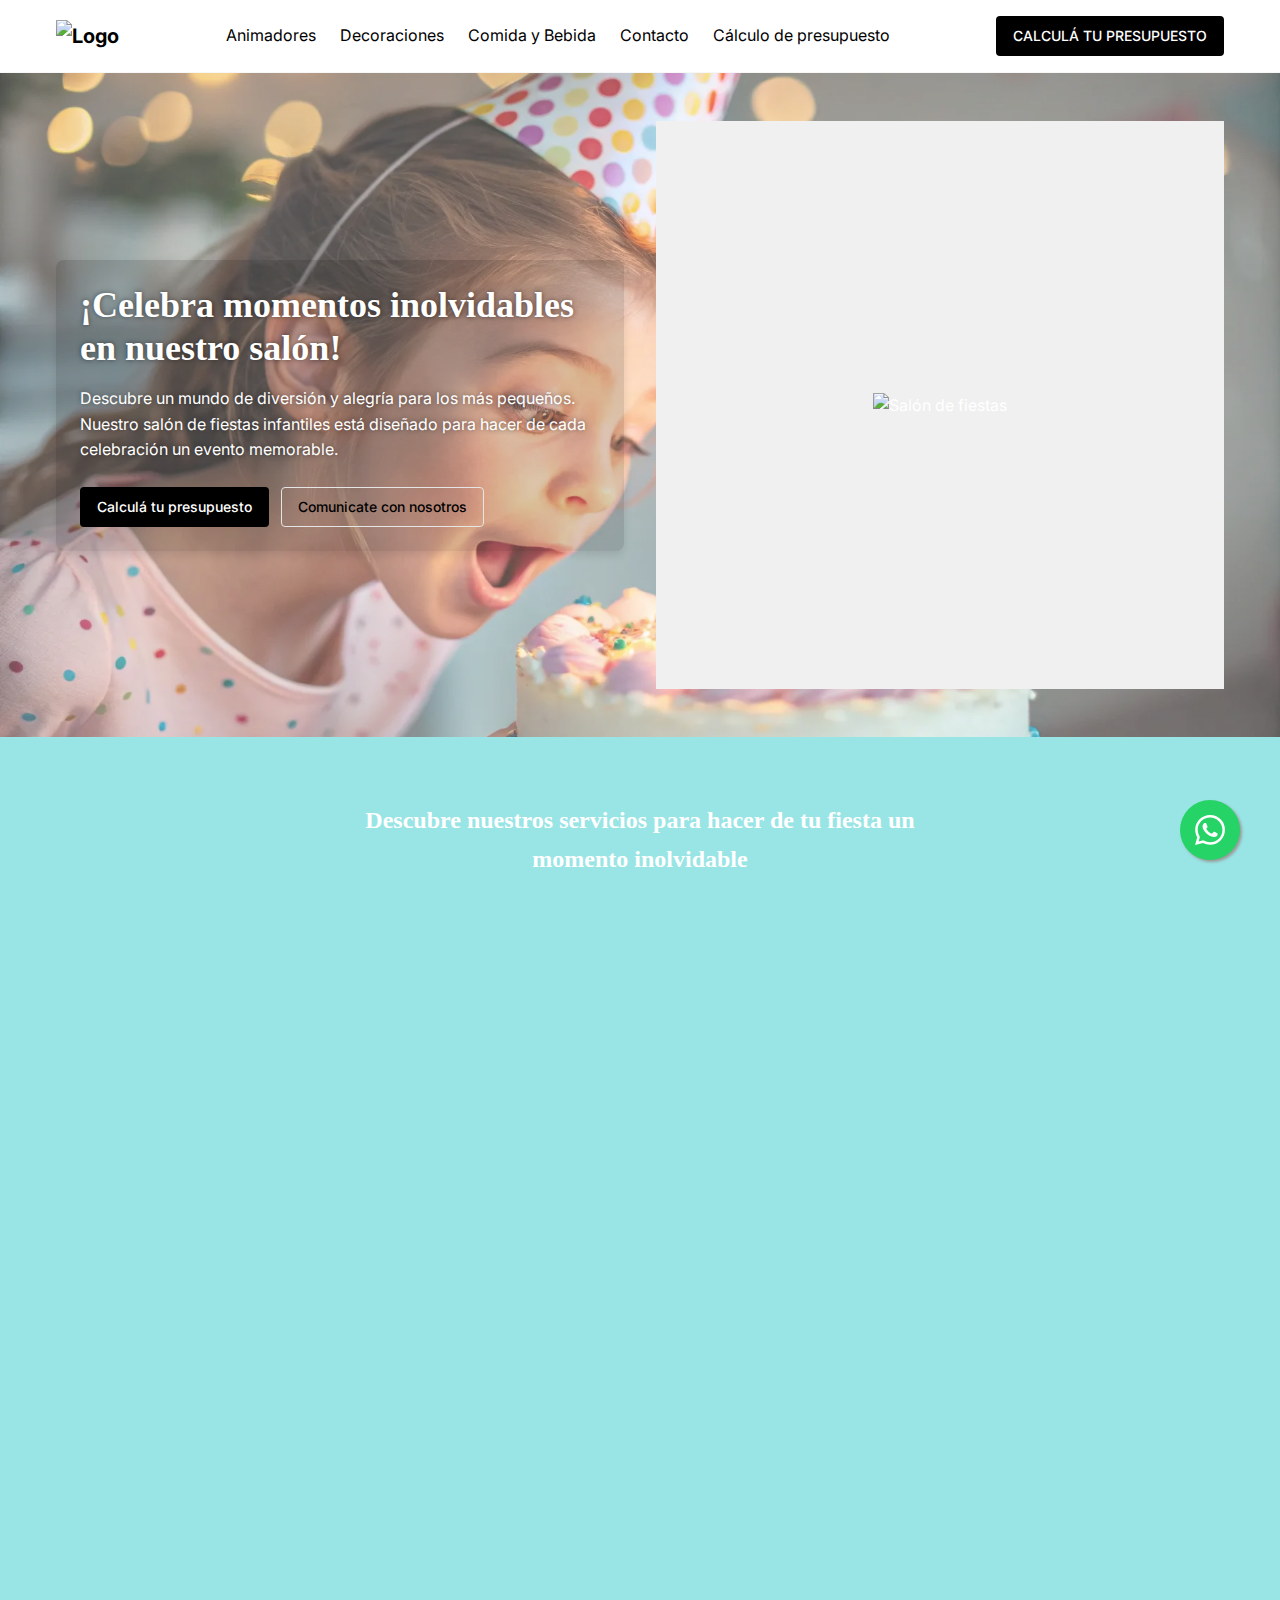
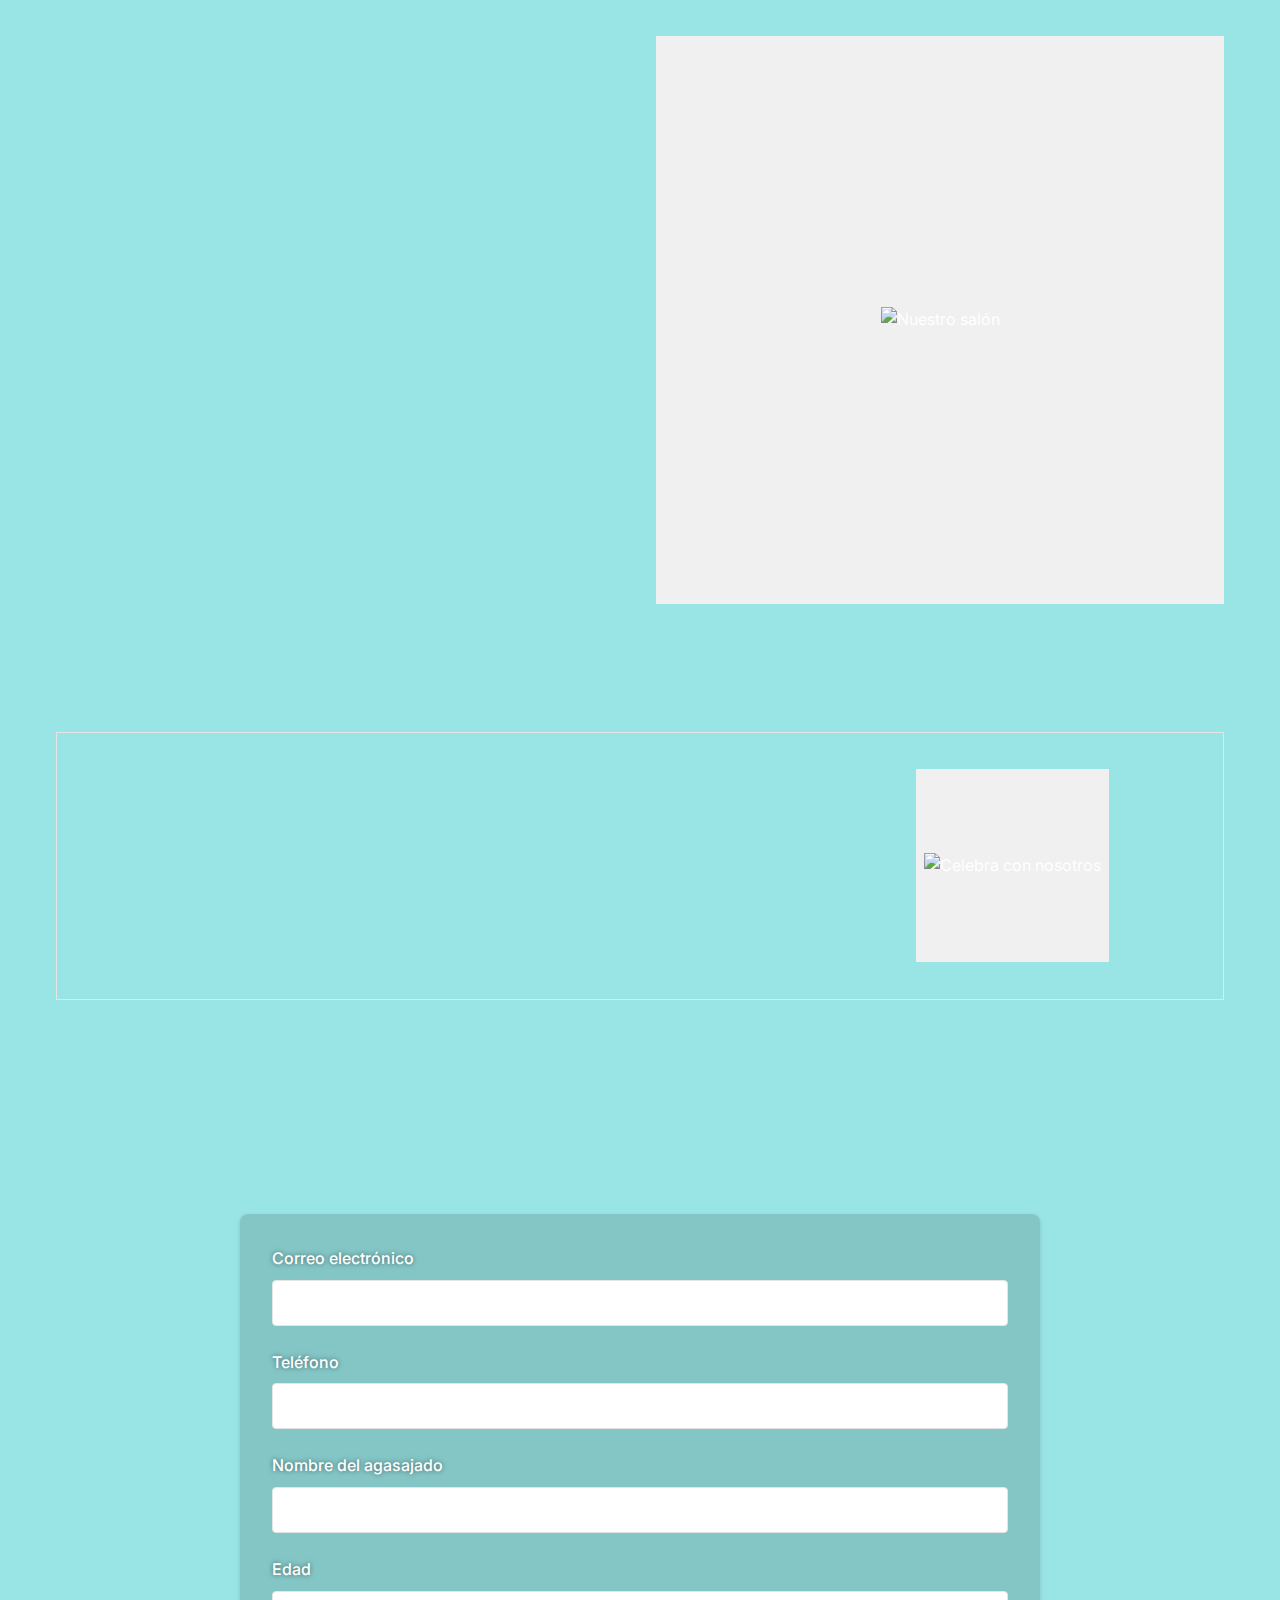
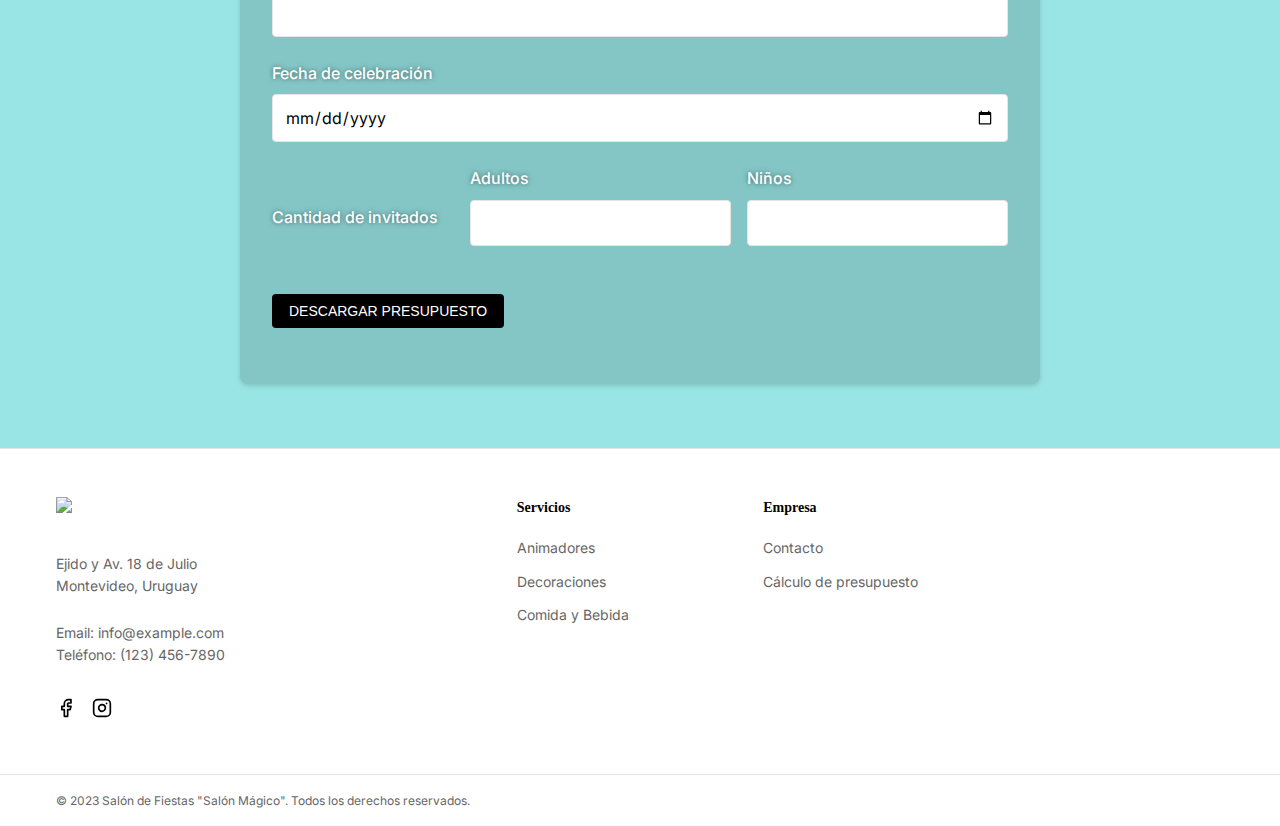
==== commit 4ca7e1b9: "Add files via upload" ====
--- a/Salón de fiesta infantil/index.html
+++ b/Salón de fiesta infantil/index.html
@@ -3,27 +3,89 @@
 <head>
     <meta charset="UTF-8">
     <meta name="viewport" content="width=device-width, initial-scale=1.0">
-    <title>Salón de Fiestas Infantiles</title>
+    <title>Salón de Fiestas Infantiles en Montevideo | Celebraciones Inolvidables</title>
+    <meta name="description" content="Salón de fiestas infantiles en Montevideo. Ofrecemos animadores, decoraciones temáticas, comida y bebida para hacer de tu celebración un evento inolvidable.">
+    <meta name="keywords" content="salón de fiestas infantiles, fiestas infantiles Montevideo, animadores para fiestas, decoraciones temáticas, comida para fiestas, celebraciones infantiles, cumpleaños niños">
+    <meta name="author" content="Sebastian de Castro">
+    <meta name="robots" content="index, follow">
+    <link rel="canonical" href="https://muestrasalon.web.app/">
+    
+    <!-- Open Graph / Facebook -->
+    <meta property="og:type" content="website">
+    <meta property="og:url" content="https://muestrasalon.web.app/">
+    <meta property="og:title" content="Salón de Fiestas Infantiles en Montevideo | Celebraciones Inolvidables">
+    <meta property="og:description" content="Salón de fiestas infantiles en Montevideo. Ofrecemos animadores, decoraciones temáticas, comida y bebida para hacer de tu celebración un evento inolvidable.">
+    <meta property="og:image" content="https://muestrasalon.web.app/img/Fachada.webp">
+    
+    <!-- Twitter -->
+    <meta property="twitter:card" content="summary_large_image">
+    <meta property="twitter:url" content="https://muestrasalon.web.app/">
+    <meta property="twitter:title" content="Salón de Fiestas Infantiles en Montevideo | Celebraciones Inolvidables">
+    <meta property="twitter:description" content="Salón de fiestas infantiles en Montevideo. Ofrecemos animadores, decoraciones temáticas, comida y bebida para hacer de tu celebración un evento inolvidable.">
+    <meta property="twitter:image" content="https://muestrasalon.web.app/img/Fachada.webp">
+    
+    <!-- Schema.org markup for Google -->
+    <script type="application/ld+json">
+    {
+    "@context": "https://schema.org",
+    "@type": "LocalBusiness",
+    "name": "Salón de Fiestas Infantiles",
+    "image": "https://muestrasalon.web.app/img/Fachada.webp",
+    "url": "https://muestrasalon.web.app/",
+    "telephone": "(123) 456-7890",
+    "address": {
+        "@type": "PostalAddress",
+        "streetAddress": "Ejido y Av. 18 de Julio",
+        "addressLocality": "Montevideo",
+        "addressRegion": "Montevideo",
+        "addressCountry": "UY"
+    },
+    "geo": {
+        "@type": "GeoCoordinates"
+    },
+    "openingHoursSpecification": {
+        "@type": "OpeningHoursSpecification",
+        "dayOfWeek": [
+        "Monday",
+        "Tuesday",
+        "Wednesday",
+        "Thursday",
+        "Friday",
+        "Saturday",
+        "Sunday"
+        ]
+    },
+    "sameAs": [
+        "https://www.facebook.com/",
+        "https://twitter.com/",
+        "https://www.instagram.com/"
+    ] 
+    }
+    </script>
+    
     <link rel="stylesheet" href="styles.css">
+    <link rel="stylesheet" href="whatsapp-button.css">
     <link rel="stylesheet" href="https://fonts.googleapis.com/css2?family=Inter:wght@400;500;600;700&display=swap">
 </head>
 <body>
     <header>
         <div class="container header-container">
             <div class="logo">
-                <a href="/">Logo</a>
+                <a href="index.html">
+                    <img src="/img/Logo salón.webp" alt="Logo">
+                </a>
             </div>
             <nav class="main-nav">
                 <ul>
                     <li><a href="animadores.html">Animadores</a></li>
                     <li><a href="decoraciones.html">Decoraciones</a></li>
                     <li><a href="comida-bebida.html">Comida y Bebida</a></li>
-                    <li><a href="#">Formas de pago</a></li>
-                    <li><a href="#">¡Visítanos!</a></li>
+                    <li><a href="contacto.html">Contacto</a></li>
+                    <li><a href="calculo-presupuesto.html">Cálculo de presupuesto</a></li>
                 </ul>
             </nav>
             <div class="header-buttons">
-                <button class="btn btn-primary">Reserva</button>
+                <a href="#consultation-form" class="btn btn-primary">CALCULÁ TU PRESUPUESTO</a>
             </div>
             <button class="mobile-menu-toggle" aria-label="Menú">
                 <svg xmlns="http://www.w3.org/2000/svg" width="24" height="24" viewBox="0 0 24 24" fill="none" stroke="currentColor" stroke-width="2" stroke-linecap="round" stroke-linejoin="round"><line x1="3" y1="12" x2="21" y2="12"></line><line x1="3" y1="6" x2="21" y2="6"></line><line x1="3" y1="18" x2="21" y2="18"></line></svg>
@@ -44,12 +106,12 @@
                             evento memorable.
                         </p>
                         <div class="hero-buttons">
-                            <button class="btn btn-dark">Explorar</button>
-                            <button class="btn btn-outline">Reservar</button>
+                            <a href="#consultation-form" class="btn btn-dark">Calculá tu presupuesto</a>
+                            <a href="contacto.html" class="btn btn-outline">Comunicate con nosotros</a>
                         </div>
                     </div>
                     <div class="hero-image">
-                        <img src="/img/Fachada.png" alt="Salón de fiestas">
+                        <img src="/img/Fachada.webp" alt="Salón de fiestas">
                     </div>
                 </div>
             </div>
@@ -70,10 +132,7 @@
                         <p>
                             Contamos con animadores profesionales que harán de la fiesta un evento divertido.
                         </p>
-                        <a href="#" class="link-with-arrow">
-                            Más 
-                            <svg xmlns="http://www.w3.org/2000/svg" width="16" height="16" viewBox="0 0 24 24" fill="none" stroke="currentColor" stroke-width="2" stroke-linecap="round" stroke-linejoin="round"><polyline points="9 18 15 12 9 6"></polyline></svg>
-                        </a>
+                        <img src="/img/Juegos.jpg" alt="Panchos con papas fritas" style="margin-top: 1rem; border-radius: 0.25rem;">
                     </div>
                     <div class="service-card">
                         <div class="service-icon">
@@ -83,10 +142,7 @@
                         <p>
                             Nuestros equipos se encargan de que todo esté perfecto durante la celebración.
                         </p>
-                        <a href="#" class="link-with-arrow">
-                            Ver 
-                            <svg xmlns="http://www.w3.org/2000/svg" width="16" height="16" viewBox="0 0 24 24" fill="none" stroke="currentColor" stroke-width="2" stroke-linecap="round" stroke-linejoin="round"><polyline points="9 18 15 12 9 6"></polyline></svg>
-                        </a>
+                        <img src="/img/Animadores.jpg" alt="Panchos con papas fritas" style="margin-top: 1rem; border-radius: 0.25rem;">
                     </div>
                     <div class="service-card">
                         <div class="service-icon">
@@ -96,64 +152,70 @@
                         <p>
                             Transformamos el espacio para que cada fiesta sea única y especial.
                         </p>
-                        <a href="#" class="link-with-arrow">
-                            Explorar 
-                            <svg xmlns="http://www.w3.org/2000/svg" width="16" height="16" viewBox="0 0 24 24" fill="none" stroke="currentColor" stroke-width="2" stroke-linecap="round" stroke-linejoin="round"><polyline points="9 18 15 12 9 6"></polyline></svg>
-                        </a>
-                    </div>
-                </div>
-            </div>
-        </section>
-
-        <!-- Additional Services Section -->
-        <section class="additional-services">
+                        <img src="/img/Astronauta.jpg" alt="Panchos con papas fritas" style="margin-top: 1rem; border-radius: 0.25rem;">
+                    </div>
+                </div>
+            </div>
+        </section>
+
+        <!-- Carrusel Section -->
+        <div class="full-img" id="fullImgBox">
+            <img src="/img/Galería de decoraciones/1.webp" alt="Decoración de Superhéroes" class="galery-img">
+            <img src="/img/Galería de decoraciones/prev.png" alt="prev-btn">
+            <img src="/img/Galería de decoraciones/next.png" alt="next-btn">
+            <span id="closeImg">X</span>
+        </div>
+
+        <!-- Gallery Section -->
+        <section class="gallery-section">
             <div class="container">
                 <h2 class="section-title">
-                    Servicios excepcionales para hacer de tu fiesta un evento inolvidable
+                    Galería de nuestras instalaciones
                 </h2>
-                <div class="services-grid">
-                    <div class="service-card">
-                        <div class="service-icon">
-                            <svg xmlns="http://www.w3.org/2000/svg" width="24" height="24" viewBox="0 0 24 24" fill="none" stroke="currentColor" stroke-width="2" stroke-linecap="round" stroke-linejoin="round"><path d="M22 11.08V12a10 10 0 1 1-5.93-9.14"></path><polyline points="22 4 12 14.01 9 11.01"></polyline></svg>
-                        </div>
-                        <h3>Diversión garantizada con nuestros juegos y actividades para niños</h3>
-                        <p>
-                            Contamos con una amplia gama de juegos para todos los detalles.
-                        </p>
-                        <a href="#" class="link-with-arrow">
-                            Descubre 
-                            <svg xmlns="http://www.w3.org/2000/svg" width="16" height="16" viewBox="0 0 24 24" fill="none" stroke="currentColor" stroke-width="2" stroke-linecap="round" stroke-linejoin="round"><polyline points="9 18 15 12 9 6"></polyline></svg>
-                        </a>
-                    </div>
-                    <div class="service-card">
-                        <div class="service-icon">
-                            <svg xmlns="http://www.w3.org/2000/svg" width="24" height="24" viewBox="0 0 24 24" fill="none" stroke="currentColor" stroke-width="2" stroke-linecap="round" stroke-linejoin="round"><path d="M22 11.08V12a10 10 0 1 1-5.93-9.14"></path><polyline points="22 4 12 14.01 9 11.01"></polyline></svg>
-                        </div>
-                        <h3>Animadores profesionales que mantienen la alegría en cada fiesta</h3>
-                        <p>
-                            Nuestros animadores son expertos en entretener y hacer reír a los niños.
-                        </p>
-                        <a href="#" class="link-with-arrow">
-                            Conoce 
-                            <svg xmlns="http://www.w3.org/2000/svg" width="16" height="16" viewBox="0 0 24 24" fill="none" stroke="currentColor" stroke-width="2" stroke-linecap="round" stroke-linejoin="round"><polyline points="9 18 15 12 9 6"></polyline></svg>
-                        </a>
-                    </div>
-                    <div class="service-card">
-                        <div class="service-icon">
-                            <svg xmlns="http://www.w3.org/2000/svg" width="24" height="24" viewBox="0 0 24 24" fill="none" stroke="currentColor" stroke-width="2" stroke-linecap="round" stroke-linejoin="round"><path d="M22 11.08V12a10 10 0 1 1-5.93-9.14"></path><polyline points="22 4 12 14.01 9 11.01"></polyline></svg>
-                        </div>
-                        <h3>Deliciosa comida y decoración temática para cada ocasión</h3>
-                        <p>
-                            Ofrecemos menús variados y decoraciones personalizadas para cada fiesta.
-                        </p>
-                        <a href="#" class="link-with-arrow">
-                            Reserva 
-                            <svg xmlns="http://www.w3.org/2000/svg" width="16" height="16" viewBox="0 0 24 24" fill="none" stroke="currentColor" stroke-width="2" stroke-linecap="round" stroke-linejoin="round"><polyline points="9 18 15 12 9 6"></polyline></svg>
-                        </a>
-                    </div>
-                </div>
-            </div>
-        </section>
+                <div class="gallery-grid">
+                    <!-- Gallery items -->
+                    <div class="gallery-item">
+                        <img src="/img/Fotos de salón/1.jpg" alt="Decoración de Superhéroes" class="galery-img">
+                        <div class="gallery-caption">Fachada</div>
+                    </div>
+                    <div class="gallery-item">
+                        <img src="/img/Fotos de salón/2.jpg" alt="Decoración de Princesas" class="galery-img">
+                        <div class="gallery-caption">Zona de fotos</div>
+                    </div>
+                    <div class="gallery-item">
+                        <img src="/img/Fotos de salón/3.jpg" alt="Decoración de Animales" class="galery-img">
+                        <div class="gallery-caption">Juegos</div>
+                    </div>
+                    <div class="gallery-item">
+                        <img src="/img/Fotos de salón/4.jpg" alt="Decoración de Piratas" class="galery-img">
+                        <div class="gallery-caption">Pelotero</div>
+                    </div>
+                    <div class="gallery-item">
+                        <img src="/img/Fotos de salón/5.jpg" alt="Decoración del Espacio" class="galery-img">
+                        <div class="gallery-caption">Pista led</div>
+                    </div>
+                    <div class="gallery-item">
+                        <img src="/img/Fotos de salón/6.jpg" alt="Decoración de Dinosaurios" class="galery-img">
+                        <div class="gallery-caption">Cancha</div>
+                    </div>
+                    <div class="gallery-item">
+                        <img src="/img/Fotos de salón/7.jpg" alt="Decoración de Unicornios" class="galery-img">
+                        <div class="gallery-caption">Decoraciones</div>
+                    </div>
+                    <div class="gallery-item">
+                        <img src="/img/Fotos de salón/8.jpg" alt="Decoración de Circo" class="galery-img">
+                        <div class="gallery-caption">Zona comedor</div>
+                    </div>
+                </div>
+            </div>
+        </section>
+
+        <!-- Modal for enlarged images -->
+        <div id="gallery-modal" class="gallery-modal">
+            <div class="modal-content">
+                <img id="modal-image" src="" alt="Imagen ampliada">
+            </div>
+        </div>
 
         <!-- Why Choose Us Section -->
         <section class="why-choose-us">
@@ -184,7 +246,7 @@
                         </ul>
                     </div>
                     <div class="why-choose-us-image">
-                        <img src="https://via.placeholder.com/400" alt="Nuestro salón">
+                        <img src="/img/juegos de salon.jpg" alt="Nuestro salón">
                     </div>
                 </div>
             </div>
@@ -202,28 +264,76 @@
                                 momento inolvidable para tus hijos.
                             </p>
                             <div class="cta-buttons">
-                                <button class="btn btn-dark">Reservar</button>
-                                <button class="btn btn-outline">Más información</button>
+                                <a href="#consultation-form" class="btn btn-dark">Obtené tu presupuesto</a>
+                                <a href="contacto.html" class="btn btn-outline">Contáctanos para más información</a>
                             </div>
                         </div>
                         <div class="cta-image">
-                            <img src="https://via.placeholder.com/200" alt="Celebra con nosotros">
-                        </div>
-                    </div>
-                </div>
-            </div>
-        </section>
+                            <img src="/img/Logo salón.webp" alt="Celebra con nosotros">
+                        </div>
+                    </div>
+                </div>
+            </div>
+        </section>
+    <!-- Formulario de Reserva Section -->
+    <section class="consultation-form">
+        <div class="container">
+            <h2 class="section-title">Calcula tu Presupuesto</h2>
+            <form id="consultation-form" class="form-container">
+                <div class="form-group">
+                    <label for="email">Correo electrónico</label>
+                    <input type="email" id="email" name="email" required>
+                </div>
+                <div class="form-group">
+                    <label for="phone">Teléfono</label>
+                    <input type="number" id="phone" name="phone" required>
+                </div>
+                <div class="form-group">
+                    <label for="name">Nombre del agasajado</label>
+                    <input type="text" id="name" name="name" required>
+                </div>
+                <div class="form-group">
+                    <label for="age">Edad</label>
+                    <input type="number" id="age" name="age" min="1" max="99" required>
+                </div>
+                <div class="form-group">
+                    <label for="date">Fecha de celebración</label>
+                    <input type="date" id="date" name="date" required>
+                </div>
+                <div class="form-row">
+                    <div class="form-group-title">Cantidad de invitados</div>
+                    <div class="form-group half">
+                        <label for="adults">Adultos</label>
+                        <input type="number" id="adults" name="adults" min="0" required>
+                    </div>
+                    <div class="form-group half">
+                        <label for="children">Niños</label>
+                        <input type="number" id="children" name="children" min="1" required>
+                    </div>
+                </div>
+                <div class="form-group">
+                    <button type="submit" class="btn btn-dark">DESCARGAR PRESUPUESTO</button>
+                </div>
+            </form>
+        </div>
+    </section>
     </main>
+
+
 
     <footer>
         <div class="footer-main">
             <div class="container">
                 <div class="footer-grid">
                     <div class="footer-info">
-                        <div class="footer-logo">Logo</div>
+                        <div class="footer-logo">
+                            <a href="index.html">
+                                <img src="/img/Logo salón.webp" alt="logo salón">
+                            </a>
+                        </div>
                         <div class="footer-address">
-                            Calle Principal 123<br>
-                            Ciudad, CP 12345
+                            Ejido y Av. 18 de Julio<br>
+                            Montevideo, Uruguay
                         </div>
                         <div class="footer-contact">
                             Email: info@example.com<br>
@@ -232,9 +342,6 @@
                         <div class="footer-social">
                             <a href="#" aria-label="Facebook">
                                 <svg xmlns="http://www.w3.org/2000/svg" width="20" height="20" viewBox="0 0 24 24" fill="none" stroke="currentColor" stroke-width="2" stroke-linecap="round" stroke-linejoin="round"><path d="M18 2h-3a5 5 0 0 0-5 5v3H7v4h3v8h4v-8h3l1-4h-4V7a1 1 0 0 1 1-1h3z"></path></svg>
-                            </a>
-                            <a href="#" aria-label="Twitter">
-                                <svg xmlns="http://www.w3.org/2000/svg" width="20" height="20" viewBox="0 0 24 24" fill="none" stroke="currentColor" stroke-width="2" stroke-linecap="round" stroke-linejoin="round"><path d="M23 3a10.9 10.9 0 0 1-3.14 1.53 4.48 4.48 0 0 0-7.86 3v1A10.66 10.66 0 0 1 3 4s-4 9 5 13a11.64 11.64 0 0 1-7 2c9 5 20 0 20-11.5a4.5 4.5 0 0 0-.08-.83A7.72 7.72 0 0 0 23 3z"></path></svg>
                             </a>
                             <a href="#" aria-label="Instagram">
                                 <svg xmlns="http://www.w3.org/2000/svg" width="20" height="20" viewBox="0 0 24 24" fill="none" stroke="currentColor" stroke-width="2" stroke-linecap="round" stroke-linejoin="round"><rect x="2" y="2" width="20" height="20" rx="5" ry="5"></rect><path d="M16 11.37A4 4 0 1 1 12.63 8 4 4 0 0 1 16 11.37z"></path><line x1="17.5" y1="6.5" x2="17.51" y2="6.5"></line></svg>
@@ -247,42 +354,28 @@
                             <li><a href="animadores.html">Animadores</a></li>
                             <li><a href="decoraciones.html">Decoraciones</a></li>
                             <li><a href="comida-bebida.html">Comida y Bebida</a></li>
-                            <li><a href="#">Formas de pago</a></li>
                         </ul>
                     </div>
                     <div class="footer-links">
                         <h3>Empresa</h3>
                         <ul>
-                            <li><a href="#">Sobre nosotros</a></li>
-                            <li><a href="#">Contacto</a></li>
-                            <li><a href="#">Blog</a></li>
+                            <li><a href="contacto.html">Contacto</a></li>
+                            <li><a href="calculo-presupuesto.html">Cálculo de presupuesto</a></li>
                         </ul>
                     </div>
-                    <div class="footer-links">
-                        <h3>Legal</h3>
-                        <ul>
-                            <li><a href="#">Términos de servicio</a></li>
-                            <li><a href="#">Política de privacidad</a></li>
-                            <li><a href="#">Cookies</a></li>
-                        </ul>
-                    </div>
                 </div>
             </div>
         </div>
         <div class="footer-bottom">
             <div class="container">
                 <div class="footer-bottom-content">
-                    <div>© 2023 Salón de Fiestas Infantiles. Todos los derechos reservados.</div>
-                    <div class="footer-legal">
-                        <a href="#">Términos</a>
-                        <a href="#">Privacidad</a>
-                        <a href="#">Cookies</a>
-                    </div>
+                    <div>© 2023 Salón de Fiestas "Salón Mágico". Todos los derechos reservados.</div>
                 </div>
             </div>
         </div>
     </footer>
 
     <script src="script.js"></script>
+    <script src="whatsapp-button.js"></script>
 </body>
 </html>--- a/Salón de fiesta infantil/styles.css
+++ b/Salón de fiesta infantil/styles.css
@@ -5,13 +5,15 @@
     --secondary-color: #333;
     --backgroundsection-color: #0002;
     --accent-color: #fff;
-    --background-color: rgba(0, 0, 255, 0.3);
+    --background-color: #3cc;
     --title-color: #fff;
     --text-color: #fff;
     --border-color: #e5e5e5;
     --footertitle-color: #000;
     --font-family: 'Inter', -apple-system, BlinkMacSystemFont, 'Segoe UI', Roboto, Oxygen, Ubuntu, Cantarell, 'Open Sans', 'Helvetica Neue', sans-serif;
-    --heading-font-family: 'Marker Felt', 'Comic Sans MS', cursive, sans-serif;
+    --heading-font-family: 'Comic Sans MS', 'Comic Sans', 'Trebuchet MS', cursive;
+    --animation-duration: 0.8s;
+    --animation-delay-increment: 0.1s;
 }
 
 /* Estilos para divs con texto */
@@ -41,7 +43,7 @@
 }
 
 /* Background de color para toda la página */
-body::before {
+.hero ~ section::before {
     content: "";
     position: absolute;
     top: 0;
@@ -54,14 +56,14 @@
 }
 
 /* Background de imagen solo para secciones después del hero */
-.hero ~ section::before {
+/*.hero ~ section::before {
     content: "";
     position: absolute;
     top: 0;
     left: 0;
     width: 100%;
     height: 100%;
-    background-image: url('img/background.png');
+    background-image: url('img/background.webp');
     background-size: cover;
     background-position: center;
     background-repeat: no-repeat;
@@ -69,7 +71,7 @@
     opacity: 0.5;
     z-index: -2;
     background-blend-mode: multiply;
-}
+}*/
 
 img {
     max-width: 100%;
@@ -147,6 +149,10 @@
     justify-content: space-between;
 }
 
+.logo img {
+    max-height: 70px; /* Ajusta la altura máxima según tus necesidades */
+}
+
 .logo a {
     font-weight: bold;
     font-size: 1.25rem;
@@ -182,6 +188,8 @@
     border: none;
     cursor: pointer;
     color: #000;
+    display: block;
+    z-index: 1001;
 }
 
 /* Hero Section */
@@ -198,7 +206,7 @@
     left: 0;
     width: 100%;
     height: 100%;
-    background-image: url('img/background hero.png');
+    background-image: url('img/background hero.webp');
     background-size: cover;
     background-position: center;
     background-repeat: no-repeat;
@@ -252,6 +260,28 @@
     position: relative;
 }
 
+/* Animación para elementos que aparecen desde abajo */
+.fade-up-element {
+    opacity: 0;
+    transform: translateY(50px);
+    transition: opacity var(--animation-duration) ease, transform var(--animation-duration) ease;
+}
+
+.fade-up-element.visible {
+    opacity: 1;
+    transform: translateY(0);
+}
+
+/* Aplicar diferentes retrasos a elementos dentro de una sección */
+.fade-up-element:nth-child(1) { transition-delay: calc(var(--animation-delay-increment) * 0); }
+.fade-up-element:nth-child(2) { transition-delay: calc(var(--animation-delay-increment) * 1); }
+.fade-up-element:nth-child(3) { transition-delay: calc(var(--animation-delay-increment) * 2); }
+.fade-up-element:nth-child(4) { transition-delay: calc(var(--animation-delay-increment) * 3); }
+.fade-up-element:nth-child(5) { transition-delay: calc(var(--animation-delay-increment) * 4); }
+.fade-up-element:nth-child(6) { transition-delay: calc(var(--animation-delay-increment) * 5); }
+.fade-up-element:nth-child(7) { transition-delay: calc(var(--animation-delay-increment) * 6); }
+.fade-up-element:nth-child(8) { transition-delay: calc(var(--animation-delay-increment) * 7); }
+
 /* Services Section */
 .services {
     padding: 4rem 0;
@@ -372,10 +402,6 @@
     font-family: var(--heading-font-family);
 }
 
-.why-choose-us p {
-    /* Color removed and unified with global p selector */
-}
-
 .features-list {
     display: flex;
     flex-direction: column;
@@ -425,10 +451,6 @@
     font-family: var(--heading-font-family);
 }
 
-.cta-text p {
-    /* Color removed and unified with global p selector */
-}
-
 .cta-buttons {
     display: flex;
     flex-wrap: wrap;
@@ -437,6 +459,7 @@
 }
 
 .cta-image {
+    padding: 0.5rem;
     background-color: #f0f0f0;
     aspect-ratio: 1;
     max-width: 200px;
@@ -465,8 +488,20 @@
 }
 
 .footer-logo {
+    max-height: 70px; /* Ajusta la altura máxima según tus necesidades */
     font-weight: bold;
     font-size: 1.25rem;
+}
+
+.footer-logo img {
+    max-height: 60px; /* Altura máxima para la imagen del logo en el footer */
+    width: auto; /* Mantiene la proporción de la imagen */
+}
+
+.footer-logo a {
+    display: inline-block;
+    color: inherit;
+    text-decoration: none;
 }
 
 .footer-address,
@@ -482,6 +517,7 @@
 }
 
 .footer-links h3 {
+    color: var(--primary-color);
     font-size: 0.875rem;
     font-weight: 600;
     margin-bottom: 1rem;
@@ -539,11 +575,16 @@
     overflow: hidden;
     border-radius: 0.25rem;
     box-shadow: 0 2px 5px rgba(0, 0, 0, 0.15);
-    transition: transform 0.3s ease;
-}
-
-.gallery-item:hover {
+    /* Separamos las transiciones para evitar conflictos */
+    transition: box-shadow 0.3s ease;
+}
+
+/* Aplicamos el efecto hover solo cuando el elemento ya es visible */
+.gallery-item.fade-up-element.visible:hover,
+.gallery-item:not(.fade-up-element):hover {
     transform: translateY(-5px);
+    box-shadow: 0 5px 15px rgba(0, 0, 0, 0.2);
+    transition: transform 0.3s ease, box-shadow 0.3s ease;
 }
 
 .gallery-item img {
@@ -670,9 +711,62 @@
     }
 }
 
+/* Estilos para menú móvil */
+@media (max-width: 1023px) {
+    .main-nav {
+        position: fixed;
+        top: 0;
+        left: 0;
+        width: 100%;
+        height: 100vh;
+        background-color: white;
+        flex-direction: column;
+        justify-content: center;
+        align-items: center;
+        z-index: 1000;
+        display: none;
+        opacity: 0;
+        transition: opacity 0.3s ease;
+    }
+    
+    /* Clase para mostrar el menú cuando está activo */
+    .main-nav.menu-active {
+        display: flex;
+        opacity: 1;
+    }
+    
+    .main-nav ul {
+        flex-direction: column;
+        align-items: center;
+        gap: 2rem;
+    }
+    
+    .main-nav a {
+        font-size: 1.25rem;
+    }
+    
+    /* Prevenir scroll cuando el menú está abierto */
+    body.menu-open {
+        overflow: hidden;
+    }
+    
+    /* Animación para el botón hamburguesa */
+    .mobile-menu-toggle svg {
+        transition: transform 0.3s ease;
+    }
+    
+    .mobile-menu-toggle.active svg {
+        transform: rotate(90deg);
+    }
+}
+
 @media (min-width: 1024px) {
     .main-nav {
         display: flex;
+        position: static;
+        height: auto;
+        width: auto;
+        background-color: transparent;
     }
 
     .header-buttons {
@@ -725,4 +819,72 @@
         flex-direction: row;
         gap: 1.5rem;
     }
+}
+
+/* Reservation Form Styles */
+.consultation-form {
+    padding: 4rem 0;
+    position: relative;
+}
+
+.form-container {
+    background-color: var(--backgroundsection-color);
+    box-shadow: 0 2px 5px rgba(0, 0, 0, 0.15);
+    padding: 2rem;
+    border-radius: 0.5rem;
+    max-width: 800px;
+    margin: 0 auto;
+}
+
+.form-group {
+    margin-bottom: 1.5rem;
+}
+
+.form-group label {
+    display: block;
+    margin-bottom: 0.5rem;
+    font-weight: 500;
+    color: var(--text-color);
+    text-shadow: 0 0 5px rgba(0, 0, 0, 0.5);
+}
+
+.form-group input {
+    width: 100%;
+    padding: 0.75rem;
+    border: 1px solid var(--border-color);
+    border-radius: 0.25rem;
+    font-family: var(--font-family);
+    font-size: 1rem;
+}
+
+.form-row {
+    display: flex;
+    flex-direction: column;
+    gap: 1rem;
+    margin-bottom: 1.5rem;
+}
+
+.form-group-title {
+    display: flex;
+    align-items: center;
+    font-weight: 500;
+    margin-bottom: 0.5rem;
+    color: var(--text-color);
+    text-shadow: 0 0 5px rgba(0, 0, 0, 0.5);
+}
+
+.form-group.half {
+    flex: 1;
+}
+
+@media (min-width: 768px) {
+    .form-row {
+        flex-direction: row;
+        align-items: center;
+    }
+    
+    .form-group-title {
+        margin-bottom: 0;
+        margin-right: 1rem;
+    }
 }--- a/Salón de fiesta infantil/whatsapp-button.css
+++ b/Salón de fiesta infantil/whatsapp-button.css
@@ -0,0 +1,71 @@
+/* Estilos para el botón flotante de WhatsApp */
+.whatsapp-float {
+    position: fixed;
+    width: 60px;
+    height: 60px;
+    bottom: 40px;
+    right: 40px;
+    background-color: #25d366;
+    color: #FFF;
+    border-radius: 50px;
+    text-align: center;
+    font-size: 30px;
+    box-shadow: 2px 2px 3px #999;
+    z-index: 100;
+    display: flex;
+    align-items: center;
+    justify-content: center;
+    transition: all 0.3s ease;
+}
+
+.whatsapp-float:hover {
+    background-color: #128C7E;
+    transform: scale(1.1);
+}
+
+/* Estilo para la nube de diálogo */
+.whatsapp-float .tooltip {
+    position: absolute;
+    top: -40px;
+    right: 5px;
+    background-color: #fff;
+    color: #333;
+    border-radius: 20px;
+    padding: 5px 12px;
+    font-size: 14px;
+    font-weight: bold;
+    box-shadow: 0 1px 2px rgba(0,0,0,0.15);
+    opacity: 0;
+    visibility: hidden;
+    transition: all 0.3s ease;
+}
+
+/* Triángulo de la nube */
+.whatsapp-float .tooltip:after {
+    content: '';
+    position: absolute;
+    bottom: -8px;
+    right: 25px;
+    width: 0;
+    height: 0;
+    border-left: 8px solid transparent;
+    border-right: 8px solid transparent;
+    border-top: 8px solid #fff;
+}
+
+/* Mostrar tooltip al pasar el mouse */
+.whatsapp-float:hover .tooltip {
+    opacity: 1;
+    visibility: visible;
+}
+
+/* Ajustes para dispositivos móviles */
+@media screen and (max-width: 767px) {
+    .whatsapp-float {
+        width: 50px;
+        height: 50px;
+        bottom: 20px;
+        right: 20px;
+        font-size: 25px;
+    }
+}